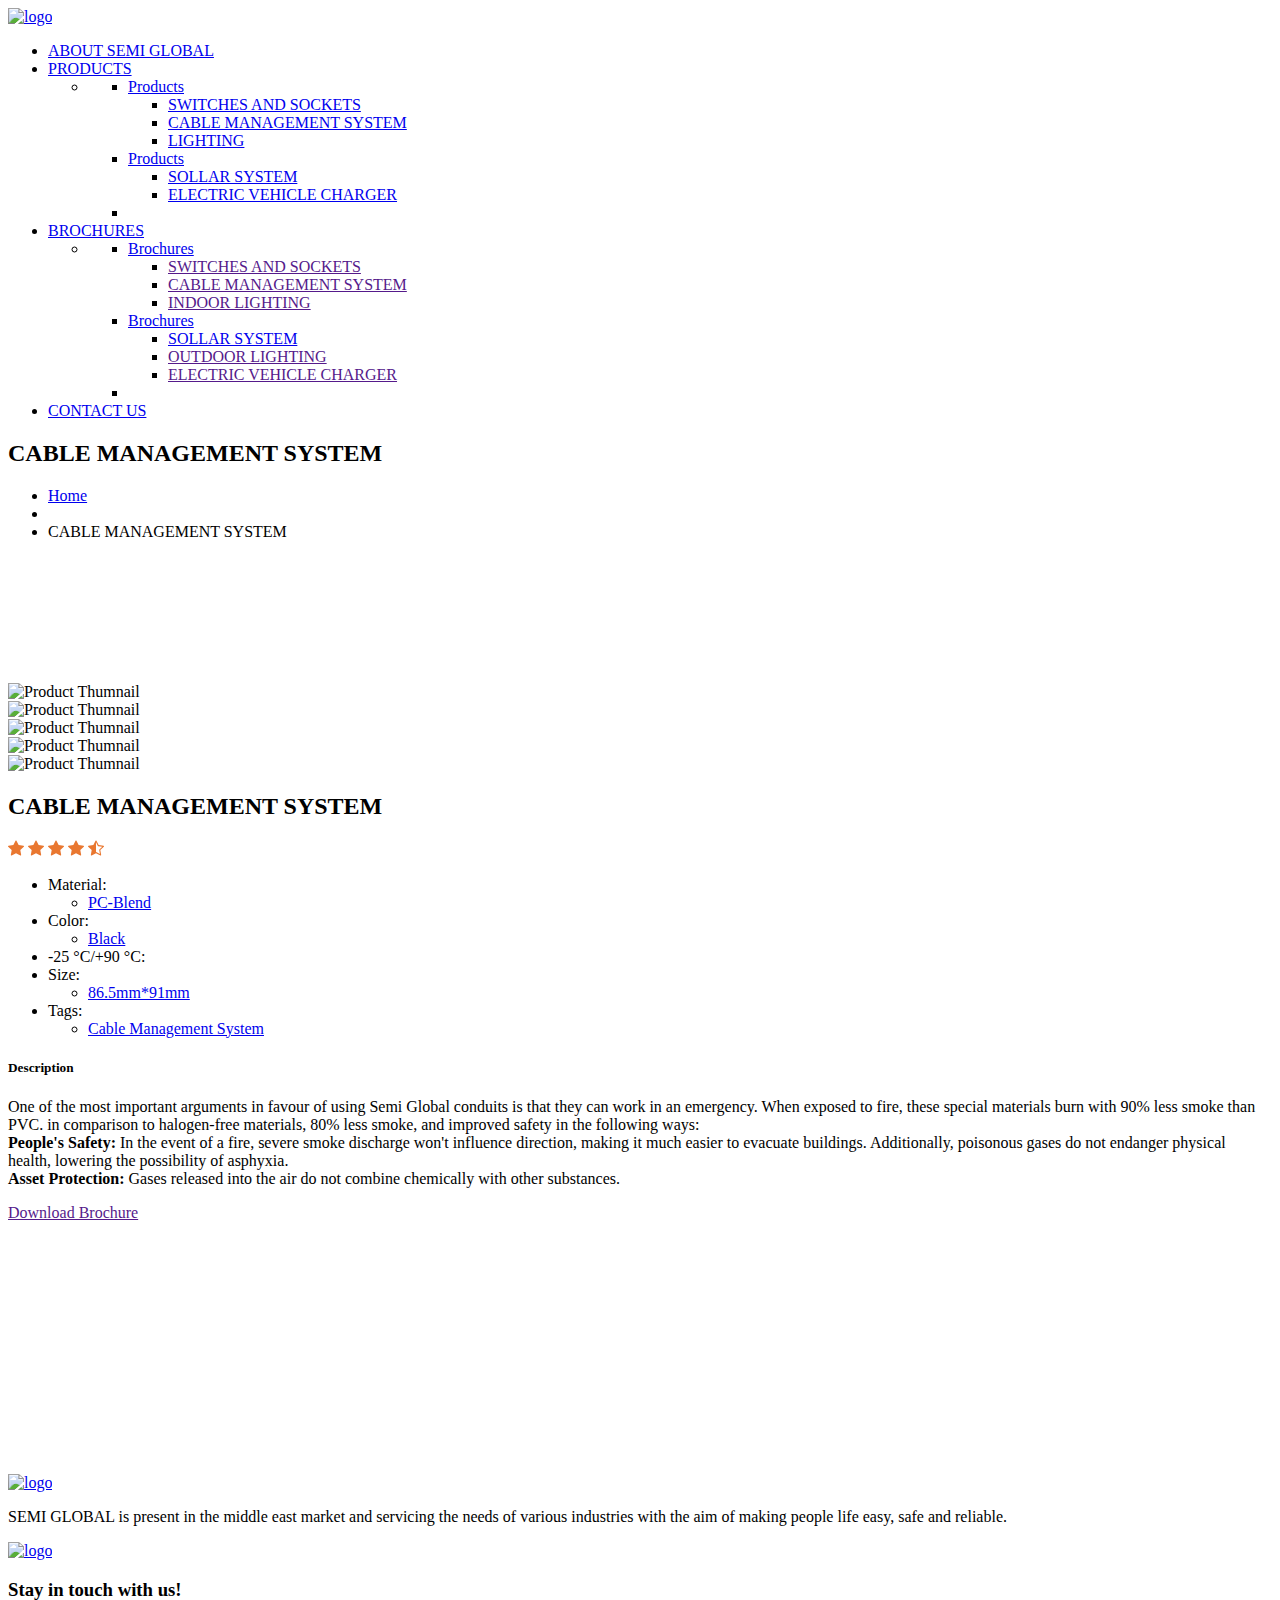
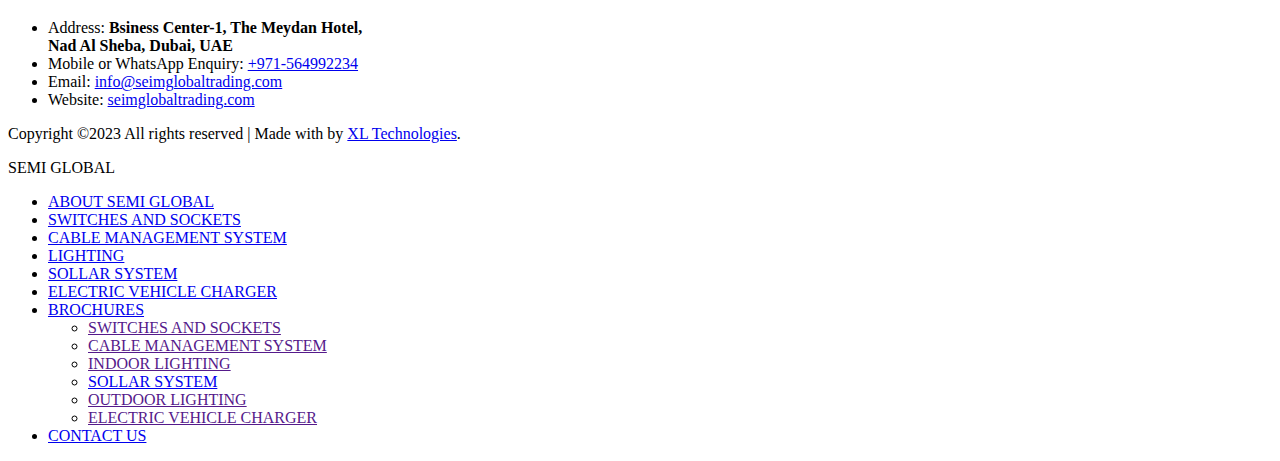
==== cablemanagement.html @ 12c87eb9 "Add files via upload" ====
<!DOCTYPE html>
<html lang="zxx">

<head>
    <meta charset="utf-8">
    <meta http-equiv="x-ua-compatible" content="ie=edge">
    <title>SEMI GLOBAL - Official Site</title>
    <meta name="robots" content="noindex, follow" />
    <meta
      name="keywords"
      content="wall switch socket,wall switch factory,wall switch Germany ,wall switch socket Germany ,wall switch manufacturer,wall switch made in Germany ,switch made in Germany ,wall switch nigeria,wall switch,decorative wall switch,made in Germany ,wall switch socket dubai,wall switch dubai,SEMI GLOBAL"
    />
    <meta
      name="description"
      content="SEMI GLOBAL is a group of multi-businesess and dynamic professional services company based in Dubai managed jointly by professionals and specialists persons, SEMI GLOBAL offers a wide range products and services to both local and international customers, SEMI GLOBAL is present in the middle east market with a well-defined objective of making people life Easy, Safe and Reliable. focusing on low-voltage electrical appliances and IoT Solutions. The company has always been committed to providing personalized solutions in high-end residences, star hotels and smart buildings. Adhering to the business philosophy of “High-quality Products · Serve Global Families”. The company has developed into a global service provider of wall switch socket and intelligent home. SEMI GLOBAL established companies in dubai, Germany , Indonesia, and Nigeria and has built up global marketing network."
    />
    <meta name="viewport" content="width=device-width, initial-scale=1" />
    <link rel="profile" href="https://semiglobal.com" />
    <link rel="canonical" href="https://semiglobal.com/index.html" />

    <!-- Open Graph (OG) meta tags are snippets of code that control how URLs are displayed when shared on social media  -->
    <meta property="og:locale" content="en_US" />
    <meta property="og:type" content="website" />
    <meta
      property="og:title"
      content="SEMI GLOBAL - wall switch socket,wall switch factory,wall switch Germany ,wall switch socket Germany ,wall switch manufacturer."
    />
    <meta property="og:url" content="https://semiglobal.com/index.html" />
    <meta
      property="og:site_name"
      content="SEMI GLOBAL - wall switch socket,wall switch factory"
    />
    <!-- For the og:image content, replace the # with a link of an image -->
    <meta property="og:image" content="assets/images/logo/logo.png" />
    <meta
      property="og:description"
      content="SEMI GLOBAL is a group of multi-businesess and dynamic professional services company based in Dubai managed jointly by professionals and specialists persons, SEMI GLOBAL offers a wide range products and services to both local and international customers, SEMI GLOBAL is present in the middle east market with a well-defined objective of making people life Easy, Safe and Reliable. focusing on low-voltage electrical appliances and IoT Solutions. The company has always been committed to providing personalized solutions in high-end residences, star hotels and smart buildings. Adhering to the business philosophy of “High-quality Products · Serve Global Families”. The company has developed into a global service provider of wall switch socket and intelligent home. SEMI GLOBAL established companies in dubai, Germany , Indonesia, and Nigeria and has built up global marketing network."
    /><!-- Add site Favicon -->
    <link rel="icon" href="assets/images/favicon/cropped-favicon-32x32.png" sizes="32x32" />
    <link rel="icon" href="assets/images/favicon/cropped-favicon-192x192.png" sizes="192x192" />
    <link rel="apple-touch-icon" href="assets/images/favicon/cropped-favicon-180x180.png" />
    <meta name="msapplication-TileImage" content="assets/images/favicon/cropped-favicon-270x270.png" />

    <!-- All CSS is here
	============================================ -->
    <link rel="stylesheet" href="assets/css/vendor/bootstrap.min.css" />
    <link rel="stylesheet" href="assets/css/vendor/pe-icon-7-stroke.css" />
    <link rel="stylesheet" href="assets/css/vendor/themify-icons.css" />
    <link rel="stylesheet" href="assets/css/vendor/font-awesome.min.css" />
    <link rel="stylesheet" href="assets/css/plugins/animate.css" />
    <link rel="stylesheet" href="assets/css/plugins/aos.css" />
    <link rel="stylesheet" href="assets/css/plugins/magnific-popup.css" />
    <link rel="stylesheet" href="assets/css/plugins/swiper.min.css" />
    <link rel="stylesheet" href="assets/css/plugins/jquery-ui.css" />
    <link rel="stylesheet" href="assets/css/plugins/nice-select.css" />
    <link rel="stylesheet" href="assets/css/plugins/select2.min.css" />
    <link rel="stylesheet" href="assets/css/plugins/easyzoom.css" />
    <link rel="stylesheet" href="assets/css/plugins/slinky.css" />
    <link rel="stylesheet" href="assets/css/style.css" />
</head>




<body>
    <div class="main-wrapper main-wrapper-2">
        <header class="header-area header-responsive-padding header-height-1">
            <div class="header-bottom sticky-bar">
              <div class="container">
                <div class="row justify-content-between align-items-center">
                  <div class="col-lg-2 col-md-6 col-6">
                    <div class="logo">
                      <a href="index.html"
                        ><img src="assets/images/logo/logo.png" alt="logo"
                      /></a>
                    </div>
                  </div>
                  <div class="col-lg-9 d-none d-lg-block">
                    <div class="main-menu text-center">
                      <nav>
                        <ul>
                          <li><a href="#semiglobal">ABOUT SEMI GLOBAL</a></li>
                          <li>
                            <a href="javascript:void(0)">PRODUCTS</a>
                            <ul class="mega-menu-style mega-menu-mrg-1">
                              <li>
                                <ul>
                                  <li>
                                    <a class="dropdown-title" href="#">Products</a>
                                    <ul>
                                      <li>
                                        <a href="./switch&socket.html"
                                          >SWITCHES AND SOCKETS</a
                                        >
                                      </li>
                                      <li>
                                        <a href="./cablemanagement.html"
                                          >CABLE MANAGEMENT SYSTEM</a
                                        >
                                      </li>
                                      <li>
                                        <a href="./lighting.html">LIGHTING</a>
                                      </li>
                                    </ul>
                                  </li>
                                  <li>
                                    <a class="dropdown-title" href="#">Products</a>
                                    <ul>
                                      <li>
                                        <a href="javascript:void(0)">SOLLAR SYSTEM</a>
                                      </li>
                                      <li>
                                        <a href="./electricvehiclecharger.html"
                                          >ELECTRIC VEHICLE CHARGER</a
                                        >
                                      </li>
                                    </ul>
                                  </li>
                                  <li>
                                    <a href="javascript:void(0)"
                                      ><img
                                        width="200"
                                        src="assets/images/banner/menu.png"
                                        alt=""
                                    /></a>
                                  </li>
                                </ul>
                              </li>
                            </ul>
                          </li>
                          <li>
                            <a href="javascript:void(0)">BROCHURES</a>
                            <ul class="mega-menu-style mega-menu-mrg-1">
                              <li>
                                <ul>
                                  <li>
                                    <a class="dropdown-title" href="#">Brochures</a>
                                    <ul>
                                      <li>
                                        <a
                                          href=""
                                          target="_blank"
                                          >SWITCHES AND SOCKETS</a
                                        >
                                      </li>
                                      <li>
                                        <a
                                          href=""
                                          target="_blank"
                                          >CABLE MANAGEMENT SYSTEM</a
                                        >
                                      </li>
                                      <li>
                                        <a
                                          href=""
                                          target="_blank"
                                          >INDOOR LIGHTING</a
                                        >
                                      </li>
                                    </ul>
                                  </li>
                                  <li>
                                    <a class="dropdown-title" href="#">Brochures</a>
                                    <ul>
                                      <li>
                                        <a href="javascript:void(0)" >SOLLAR SYSTEM</a>
                                      </li>
                                      <li>
                                        <a href="" target="_blank"
                                          >OUTDOOR LIGHTING</a
                                        >
                                      </li>
                                      <li>
                                        <a href="" target="_blank"
                                          >ELECTRIC VEHICLE CHARGER</a
                                        >
                                      </li>
                                    </ul>
                                  </li>
                                  <li>
                                    <a href="javascript:void(0)"
                                      ><img
                                        width="200"
                                        src="assets/images/banner/menu2.png"
                                        alt=""
                                    /></a>
                                  </li>
                                </ul>
                              </li>
                            </ul>
                          </li>
    
                          <li><a href="#footer">CONTACT US</a></li>
                        </ul>
                      </nav>
                    </div>
                  </div>
                  <div class="col-lg-1 col-md-6 col-6">
                    <div class="header-action-style d-block d-lg-none">
                      <a
                        class="mobile-menu-active-button"
                        style="float: right"
                        href="javascript:void(0)"
                        ><i class="pe-7s-menu"></i
                      ></a>
                    </div>
                  </div>
                </div>
              </div>
            </div>
          </header>
          <!-- mini cart start -->
        <div class="breadcrumb-area bg-gray-4 breadcrumb-padding-1">
            <div class="container">
                <div class="breadcrumb-content text-center">
                    <h2 data-aos="fade-up" data-aos-delay="200">CABLE MANAGEMENT SYSTEM</h2>
                    <ul data-aos="fade-up" data-aos-delay="400">
                        <li><a href="index.html">Home</a></li>
                        <li><i class="ti-angle-right"></i></li>
                        <li>CABLE MANAGEMENT SYSTEM</li>
                    </ul>
                </div>
            </div>
            <div class="breadcrumb-img-1" data-aos="fade-right" data-aos-delay="200">
                <img src="assets/images/banner/breadcrumb-3.png" alt="">
            </div>
            <div class="breadcrumb-img-2" data-aos="fade-left" data-aos-delay="200">
                <img src="assets/images/banner/breadcrumb-4.png" alt="">
            </div>
        </div>
        <div class="product-details-area pb-100 pt-100">
            <div class="container">
                <div class="row">
                    <div class="col-lg-6">
                        <div class="product-details-img-wrap" data-aos="fade-up" data-aos-delay="200">
                            <div class="swiper-container product-details-big-img-slider-2 pd-big-img-style">
                                <div class="swiper-wrapper">
                                    <div class="swiper-slide">
                                        <div class="easyzoom-style">
                                            <div class="easyzoom easyzoom--overlay">
                                                <a href="assets/images/product-details/pro-details-zoom-img-11.png">
                                                    <img src="assets/images/product-details/pro-details-large-img-11.png"
                                                        alt="">
                                                </a>
                                            </div>
                                            <a class="easyzoom-pop-up img-popup"
                                                href="assets/images/product-details/pro-details-large-img-11.png">
                                                <i class="pe-7s-search"></i>
                                            </a>
                                        </div>
                                    </div>
                                    <div class="swiper-slide">
                                        <div class="easyzoom-style">
                                            <div class="easyzoom easyzoom--overlay">
                                                <a href="assets/images/product-details/pro-details-zoom-img-12.png">
                                                    <img src="assets/images/product-details/pro-details-large-img-12.png"
                                                        alt="">
                                                </a>
                                            </div>
                                            <a class="easyzoom-pop-up img-popup"
                                                href="assets/images/product-details/pro-details-large-img-12.png">
                                                <i class="pe-7s-search"></i>
                                            </a>
                                        </div>
                                    </div>
                                    <div class="swiper-slide">
                                        <div class="easyzoom-style">
                                            <div class="easyzoom easyzoom--overlay">
                                                <a href="assets/images/product-details/pro-details-zoom-img-13.png">
                                                    <img src="assets/images/product-details/pro-details-large-img-13.png"
                                                        alt="">
                                                </a>
                                            </div>
                                            <a class="easyzoom-pop-up img-popup"
                                                href="assets/images/product-details/pro-details-large-img-13.png">
                                                <i class="pe-7s-search"></i>
                                            </a>
                                        </div>
                                    </div>
                                    <div class="swiper-slide">
                                        <div class="easyzoom-style">
                                            <div class="easyzoom easyzoom--overlay">
                                                <a href="assets/images/product-details/pro-details-zoom-img-14.png">
                                                    <img src="assets/images/product-details/pro-details-large-img-14.png"
                                                        alt="">
                                                </a>
                                            </div>
                                            <a class="easyzoom-pop-up img-popup"
                                                href="assets/images/product-details/pro-details-large-img-14.png">
                                                <i class="pe-7s-search"></i>
                                            </a>
                                        </div>
                                    </div>
                                    <div class="swiper-slide">
                                        <div class="easyzoom-style">
                                            <div class="easyzoom easyzoom--overlay">
                                                <a href="assets/images/product-details/pro-details-zoom-img-15.png">
                                                    <img src="assets/images/product-details/pro-details-large-img-15.png"
                                                        alt="">
                                                </a>
                                            </div>
                                            <a class="easyzoom-pop-up img-popup"
                                                href="assets/images/product-details/pro-details-large-img-15.png">
                                                <i class="pe-7s-search"></i>
                                            </a>
                                        </div>
                                    </div>
                                </div>
                            </div>
                            <div class="product-details-small-img-wrap">
                                <div
                                    class="swiper-container product-details-small-img-slider-2 pd-small-img-style pd-small-img-style-modify">
                                    <div class="swiper-wrapper">
                                        <div class="swiper-slide">
                                            <div class="product-details-small-img">
                                                <img src="assets/images/product-details/pro-details-small-img-11.png"
                                                    alt="Product Thumnail">
                                            </div>
                                        </div>
                                        <div class="swiper-slide">
                                            <div class="product-details-small-img">
                                                <img src="assets/images/product-details/pro-details-small-img-12.png"
                                                    alt="Product Thumnail">
                                            </div>
                                        </div>
                                        <div class="swiper-slide">
                                            <div class="product-details-small-img">
                                                <img src="assets/images/product-details/pro-details-small-img-13.png"
                                                    alt="Product Thumnail">
                                            </div>
                                        </div>
                                        <div class="swiper-slide">
                                            <div class="product-details-small-img">
                                                <img src="assets/images/product-details/pro-details-small-img-14.png"
                                                    alt="Product Thumnail">
                                            </div>
                                        </div>
                                        <div class="swiper-slide">
                                            <div class="product-details-small-img">
                                                <img src="assets/images/product-details/pro-details-small-img-15.png"
                                                    alt="Product Thumnail">
                                            </div>
                                        </div>
                                    </div>
                                </div>
                                <div class="pd-prev-2 pd-nav-style-2"> <i class="ti-angle-left"></i></div>
                                <div class="pd-next-2 pd-nav-style-2"> <i class="ti-angle-right"></i></div>
                            </div>
                        </div>
                    </div>
                    <div class="col-lg-6">
                        <div class="product-details-content" data-aos="fade-up" data-aos-delay="400">
                            <h2>CABLE MANAGEMENT SYSTEM</h2>
                            <div class="product-details-review">
                                <div class="product-rating">
                                    <svg xmlns="http://www.w3.org/2000/svg" width="16" height="16" fill="#E97730"
                                        class="bi bi-star-fill" viewBox="0 0 16 16">
                                        <path
                                            d="M3.612 15.443c-.386.198-.824-.149-.746-.592l.83-4.73L.173 6.765c-.329-.314-.158-.888.283-.95l4.898-.696L7.538.792c.197-.39.73-.39.927 0l2.184 4.327 4.898.696c.441.062.612.636.282.95l-3.522 3.356.83 4.73c.078.443-.36.79-.746.592L8 13.187l-4.389 2.256z" />
                                    </svg>
                                    <svg xmlns="http://www.w3.org/2000/svg" width="16" height="16" fill="#E97730"
                                        class="bi bi-star-fill" viewBox="0 0 16 16">
                                        <path
                                            d="M3.612 15.443c-.386.198-.824-.149-.746-.592l.83-4.73L.173 6.765c-.329-.314-.158-.888.283-.95l4.898-.696L7.538.792c.197-.39.73-.39.927 0l2.184 4.327 4.898.696c.441.062.612.636.282.95l-3.522 3.356.83 4.73c.078.443-.36.79-.746.592L8 13.187l-4.389 2.256z" />
                                    </svg>
                                    <svg xmlns="http://www.w3.org/2000/svg" width="16" height="16" fill="#E97730"
                                        class="bi bi-star-fill" viewBox="0 0 16 16">
                                        <path
                                            d="M3.612 15.443c-.386.198-.824-.149-.746-.592l.83-4.73L.173 6.765c-.329-.314-.158-.888.283-.95l4.898-.696L7.538.792c.197-.39.73-.39.927 0l2.184 4.327 4.898.696c.441.062.612.636.282.95l-3.522 3.356.83 4.73c.078.443-.36.79-.746.592L8 13.187l-4.389 2.256z" />
                                    </svg>
                                    <svg xmlns="http://www.w3.org/2000/svg" width="16" height="16" fill="#E97730"
                                        class="bi bi-star-fill" viewBox="0 0 16 16">
                                        <path
                                            d="M3.612 15.443c-.386.198-.824-.149-.746-.592l.83-4.73L.173 6.765c-.329-.314-.158-.888.283-.95l4.898-.696L7.538.792c.197-.39.73-.39.927 0l2.184 4.327 4.898.696c.441.062.612.636.282.95l-3.522 3.356.83 4.73c.078.443-.36.79-.746.592L8 13.187l-4.389 2.256z" />
                                    </svg>
                                    <svg xmlns="http://www.w3.org/2000/svg" width="16" height="16" fill="#E97730"
                                        class="bi bi-star-half" viewBox="0 0 16 16">
                                        <path
                                            d="M5.354 5.119 7.538.792A.516.516 0 0 1 8 .5c.183 0 .366.097.465.292l2.184 4.327 4.898.696A.537.537 0 0 1 16 6.32a.548.548 0 0 1-.17.445l-3.523 3.356.83 4.73c.078.443-.36.79-.746.592L8 13.187l-4.389 2.256a.52.52 0 0 1-.146.05c-.342.06-.668-.254-.6-.642l.83-4.73L.173 6.765a.55.55 0 0 1-.172-.403.58.58 0 0 1 .085-.302.513.513 0 0 1 .37-.245l4.898-.696zM8 12.027a.5.5 0 0 1 .232.056l3.686 1.894-.694-3.957a.565.565 0 0 1 .162-.505l2.907-2.77-4.052-.576a.525.525 0 0 1-.393-.288L8.001 2.223 8 2.226v9.8z" />
                                    </svg>
                                </div>
                            </div>
                            <div class="product-details-meta">
                                <ul>
                                    <li><span class="title">Material:</span>
                                        <ul>
                                            <li><a href="#">PC-Blend</a></li>
                                        </ul>
                                    </li>
                                    <li><span class="title">Color:</span>
                                        <ul class="tag">
                                            <li><a href="#">Black</a></li>
                                        </ul>
                                    </li>
                                    <li>
                                        <span class="title">-25 °C/+90 °C:</span>
                                    </li>
                                    <li><span class="title">Size:</span>
                                        <ul class="tag">
                                            <li><a href="#">86.5mm*91mm</a></li>
                                        </ul>
                                    </li>
                                    <li><span class="title">Tags:</span>
                                        <ul class="tag">
                                            <li><a href="#">Cable Management System</a></li>
                                        </ul>
                                    </li>
                                </ul>
                            </div>

                            <!-- <div class="social-icon-style-4">
                                <a href="#"><i class="fa fa-facebook"></i></a>
                                <a href="#"><i class="fa fa-dribbble"></i></a>
                                <a href="#"><i class="fa fa-pinterest-p"></i></a>
                                <a href="#"><i class="fa fa-twitter"></i></a>
                                <a href="#"><i class="fa fa-linkedin"></i></a>
                            </div> -->
                            <div>
                                <h5>Description</h5>
                                <p>One of the most important arguments in favour of using Semi Global conduits is that they
                                    can work in an emergency. When exposed to fire, these special materials burn with
                                    90% less smoke than PVC. in comparison to halogen-free materials, 80% less smoke,
                                    and improved safety in the following ways:
                                    <br>
                                    <strong>People's Safety: </strong> In the event of a fire, severe smoke discharge won't influence
                                    direction, making it much easier to evacuate buildings. Additionally, poisonous
                                    gases do not endanger physical health, lowering the possibility of asphyxia.
                                    <br>
                                    <strong>Asset Protection: </strong>Gases released into the air do not combine chemically with other substances.
                                </p>
                            </div>
                            <div class="affiliate-btn btn-hover">
                                <a href="" target="_blank">Download Brochure </a>
                            </div>
                        </div>
                    </div>
                </div>
            </div>
        </div>
        <div class="brand-logo-area pb-95">
            <div class="container">
                <div class="brand-logo-active swiper-container">
                    <div class="swiper-wrapper">
                        <div class="swiper-slide">
                            <div class="single-brand-logo" data-aos="fade-up" data-aos-delay="200">
                                <a href="javascript:void(0)"><img src="assets/images/product/PKGHWH.jpg" alt=""></a>
                            </div>
                        </div>
                        <div class="swiper-slide">
                            <div class="single-brand-logo" data-aos="fade-up" data-aos-delay="400">
                                <a href="javascript:void(0)"><img src="assets/images/product/PKGHLG.jpg" alt=""></a>
                            </div>
                        </div>
                        <div class="swiper-slide">
                            <div class="single-brand-logo" data-aos="fade-up" data-aos-delay="600">
                                <a href="javascript:void(0)"><img src="assets/images/product/PKGHBK.jpg" alt=""></a>
                            </div>
                        </div>
                        <div class="swiper-slide">
                            <div class="single-brand-logo" data-aos="fade-up" data-aos-delay="800">
                                <a href="javascript:void(0)"><img src="assets/images/product/KHLG.jpg" alt=""></a>
                            </div>
                        </div>
                        <div class="swiper-slide">
                            <div class="single-brand-logo" data-aos="fade-up" data-aos-delay="1000">
                                <a href="javascript:void(0)"><img src="assets/images/product/JLG.jpg" alt=""></a>
                            </div>
                        </div>
                        <div class="swiper-slide">
                            <div class="single-brand-logo" data-aos="fade-up" data-aos-delay="1200">
                                <a href="javascript:void(0)"><img src="assets/images/product/HFCBLBK9.jpg" alt=""></a>
                            </div>
                        </div>
                        <div class="swiper-slide">
                            <div class="single-brand-logo" data-aos="fade-up" data-aos-delay="1400">
                                <a href="javascript:void(0)"><img src="assets/images/product/HFCBLBK8.jpg" alt=""></a>
                            </div>
                        </div>
                        <div class="swiper-slide">
                            <div class="single-brand-logo" data-aos="fade-up" data-aos-delay="1600">
                                <a href="javascript:void(0)"><img src="assets/images/product/HFCBLBK7.jpg" alt=""></a>
                            </div>
                        </div>
                        <div class="swiper-slide">
                            <div class="single-brand-logo" data-aos="fade-up" data-aos-delay="1800">
                                <a href="javascript:void(0)"><img src="assets/images/product/HFCBLBK6.jpg" alt=""></a>
                            </div>
                        </div>
                        <div class="swiper-slide">
                            <div class="single-brand-logo" data-aos="fade-up" data-aos-delay="2000">
                                <a href="javascript:void(0)"><img src="assets/images/product/HFCBLBK5.jpg" alt=""></a>
                            </div>
                        </div>
                        <div class="swiper-slide">
                            <div class="single-brand-logo" data-aos="fade-up" data-aos-delay="2200">
                                <a href="javascript:void(0)"><img src="assets/images/product/HFCBLBK4.jpg" alt=""></a>
                            </div>
                        </div>
                        <div class="swiper-slide">
                            <div class="single-brand-logo" data-aos="fade-up" data-aos-delay="2400">
                                <a href="javascript:void(0)"><img src="assets/images/product/HFCBLBK3.jpg" alt=""></a>
                            </div>
                        </div>
                        <div class="swiper-slide">
                            <div class="single-brand-logo" data-aos="fade-up" data-aos-delay="2600">
                                <a href="javascript:void(0)"><img src="assets/images/product/HFCBLBK2.jpg" alt=""></a>
                            </div>
                        </div>
                        <div class="swiper-slide">
                            <div class="single-brand-logo" data-aos="fade-up" data-aos-delay="2800">
                                <a href="javascript:void(0)"><img src="assets/images/product/HFCBLBK.jpg" alt=""></a>
                            </div>
                        </div>
                    </div>
                </div>
            </div>
        </div>
        <footer class="footer-area" id="footer">
            <div class="bg-gray-2">
              <div class="container">
                <div class="footer-top pt-80 pb-35">
                  <div class="row">
                    <div class="col-lg-6 col-md-6 col-sm-6 col-12">
                      <div class="footer-widget footer-about mb-40">
                        <div class="footer-logo">
                          <a href="index.html"
                            ><img src="assets/images/logo/logo.png" alt="logo"
                          /></a>
                        </div>
                        <p>
                          SEMI GLOBAL is present in the middle east market and
                          servicing the needs of various industries with the aim of
                          making people life easy, safe and reliable.
                        </p>
                        <div class="payment-img">
                          <a href="javascript:void(0)"
                            ><img
                              src="assets/images/icon-img/payment.png"
                              alt="logo"
                          /></a>
                        </div>
                      </div>
                    </div>
                    <div class="col-lg-6 col-md-6 col-sm-6 col-12">
                      <div
                        class="footer-widget footer-widget-margin-2 footer-address mb-40"
                      >
                        <h3 class="footer-title">Stay in touch with us!</h3>
                        <ul>
                          <li>
                            <span>Address: </span
                            ><b
                              >Bsiness Center-1, The Meydan Hotel,<br />
                              Nad Al Sheba, Dubai, UAE
                            </b>
                          </li>
                          <li>
                            <span>Mobile or WhatsApp Enquiry:</span>
                            <a href="tel:+971-564992234">+971-564992234</a>
                          </li>
                          <li>
                            <span>Email: </span
                            ><a href="mailto:info@seimglobaltrading.com"
                              >info@seimglobaltrading.com</a
                            >
                          </li>
                          <li>
                            <span>Website: </span
                            ><a href="https://seimglobaltrading.com/"
                              >seimglobaltrading.com</a
                            >
                          </li>
                        </ul>
                      </div>
                    </div>
                  </div>
                </div>
              </div>
            </div>
            <div class="bg-gray-3">
              <div class="container">
                <div class="footer-bottom copyright text-center bg-gray-3">
                  <p>
                    Copyright ©2023 All rights reserved | Made with
                    <i class="fa fa-heart"></i> by
                    <a href="https://xltech.co.in/"> XL Technologies</a>.
                  </p>
                </div>
              </div>
            </div>
          </footer>
          <!-- Mobile Menu start -->
          <div class="off-canvas-active">
            <a class="off-canvas-close"><i class="ti-close"></i></a>
            <div class="off-canvas-wrap">
              <div class="welcome-text off-canvas-margin-padding">
                <p>SEMI GLOBAL</p>
              </div>
              <div class="mobile-menu-wrap off-canvas-margin-padding-2">
                <div id="mobile-menu" class="slinky-mobile-menu text-left">
                  <ul>
                    <li><a href="#semiglobal">ABOUT SEMI GLOBAL</a></li>
                    <li><a href="./switch&socket.html">SWITCHES AND SOCKETS</a></li>
                    <li><a href="./cablemanagement.html">CABLE MANAGEMENT SYSTEM</a></li>
                    <li><a href="./lighting.html">LIGHTING</a></li>
                    <li><a href="javascript:void(0)">SOLLAR SYSTEM</a></li>
                    <li><a href="./electricvehiclecharger.html">ELECTRIC VEHICLE CHARGER</a></li>
                    <li>
                      <a href="#">BROCHURES</a>
                      <ul>
                        <li><a href="" target="_blank">SWITCHES AND SOCKETS</a></li>
                        <li><a href="" target="_blank">CABLE MANAGEMENT SYSTEM</a></li>
                        <li><a href="" target="_blank">INDOOR LIGHTING</a></li>
                        <li><a href="javascript:void(0)" >SOLLAR SYSTEM</a></li>
                        <li><a href="" target="_blank">OUTDOOR LIGHTING</a></li>
                        <li><a href="" target="_blank">ELECTRIC VEHICLE CHARGER</a></li>
                      </ul>
                    </li>
                    <li><a href="#footer">CONTACT US</a></li>
                  </ul>
                </div>
              </div>
            </div>
          </div>
    </div>
    <!-- All JS is here -->
    <script src="assets/js/vendor/modernizr-3.11.7.min.js"></script>
    <script src="assets/js/vendor/jquery-3.6.0.min.js"></script>
    <script src="assets/js/vendor/jquery-migrate-3.3.2.min.js"></script>
    <script src="assets/js/vendor/popper.min.js"></script>
    <script src="assets/js/vendor/bootstrap.min.js"></script>
    <script src="assets/js/plugins/wow.js"></script>
    <script src="assets/js/plugins/scrollup.js"></script>
    <script src="assets/js/plugins/aos.js"></script>
    <script src="assets/js/plugins/magnific-popup.js"></script>
    <script src="assets/js/plugins/jquery.syotimer.min.js"></script>
    <script src="assets/js/plugins/swiper.min.js"></script>
    <script src="assets/js/plugins/imagesloaded.pkgd.min.js"></script>
    <script src="assets/js/plugins/isotope.pkgd.min.js"></script>
    <script src="assets/js/plugins/jquery-ui.js"></script>
    <script src="assets/js/plugins/jquery-ui-touch-punch.js"></script>
    <script src="assets/js/plugins/jquery.nice-select.min.js"></script>
    <script src="assets/js/plugins/waypoints.min.js"></script>
    <script src="assets/js/plugins/counterup.min.js"></script>
    <script src="assets/js/plugins/select2.min.js"></script>
    <script src="assets/js/plugins/easyzoom.js"></script>
    <script src="assets/js/plugins/slinky.min.js"></script>
    <script src="assets/js/plugins/ajax-mail.js"></script>
    <!-- Main JS -->
    <script src="assets/js/main.js"></script>
</body>

</html>
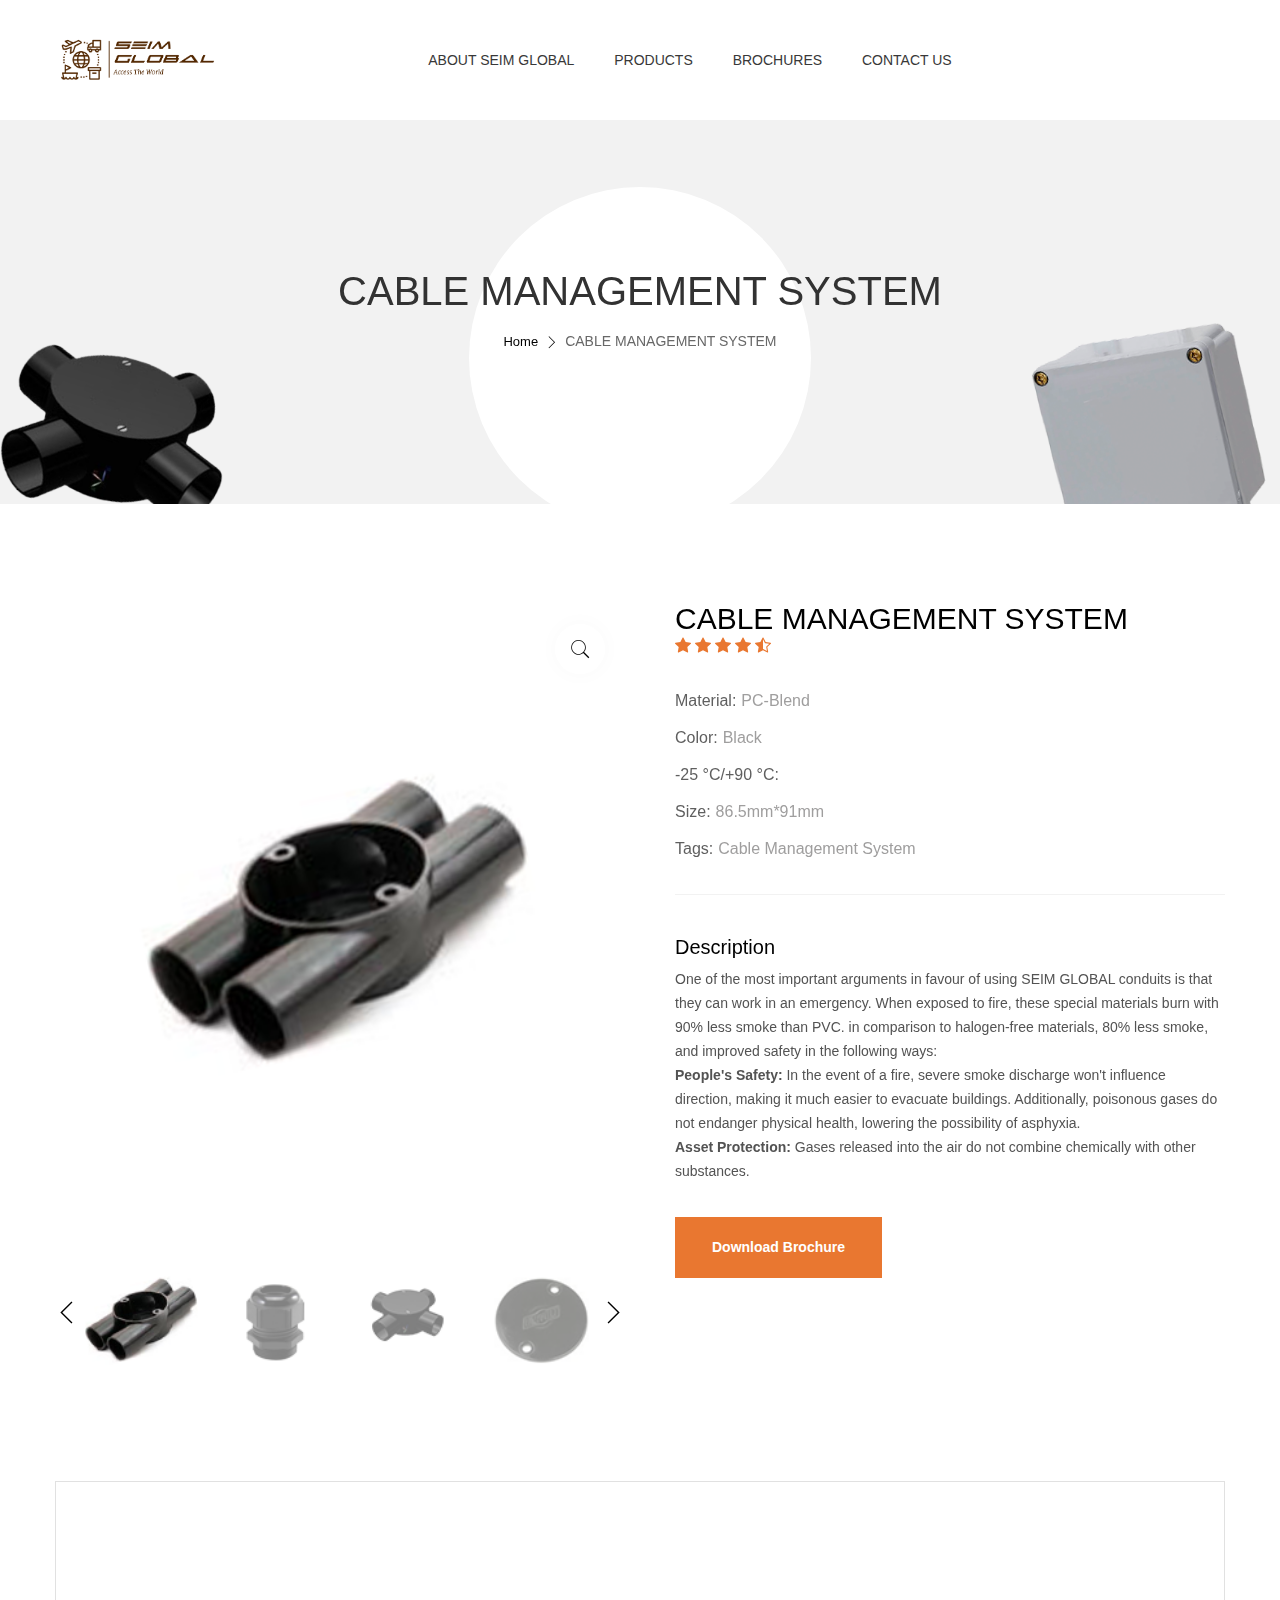
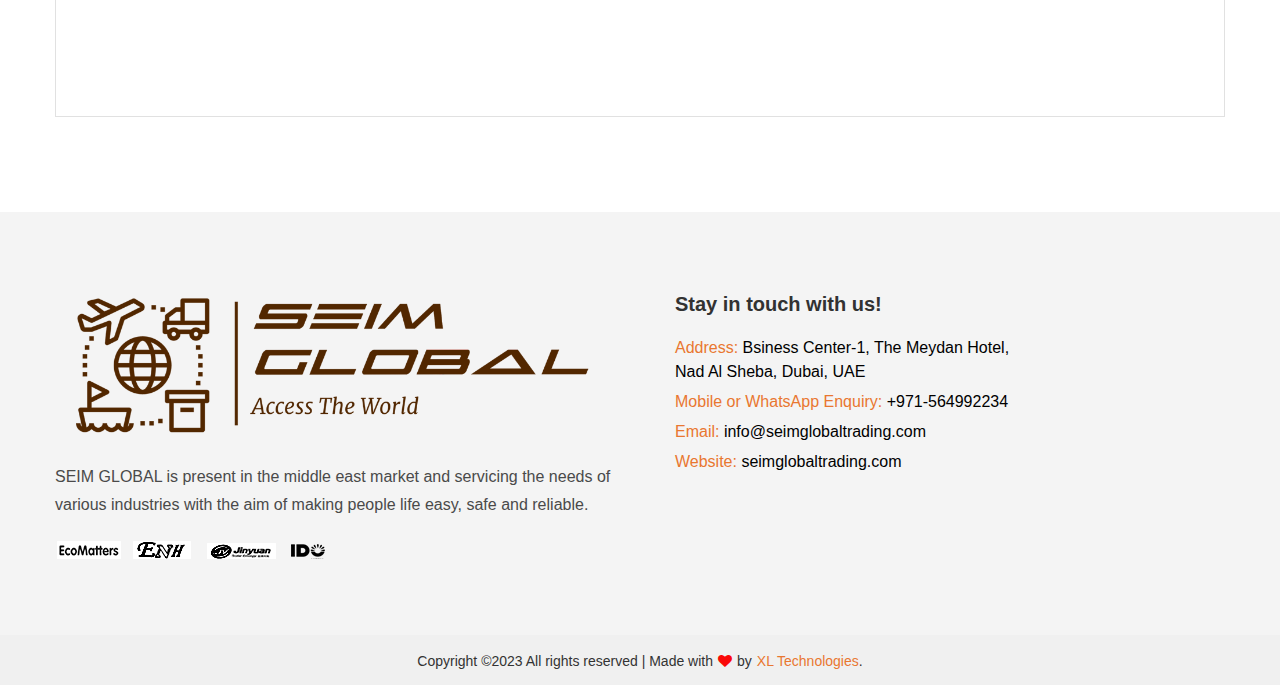
==== commit 671201dd: "Add files via upload" ====
--- a/cablemanagement.html
+++ b/cablemanagement.html
@@ -4,37 +4,37 @@
 <head>
     <meta charset="utf-8">
     <meta http-equiv="x-ua-compatible" content="ie=edge">
-    <title>SEMI GLOBAL - Official Site</title>
+    <title>SEIM GLOBAL - Official Site</title>
     <meta name="robots" content="noindex, follow" />
     <meta
       name="keywords"
-      content="wall switch socket,wall switch factory,wall switch Germany ,wall switch socket Germany ,wall switch manufacturer,wall switch made in Germany ,switch made in Germany ,wall switch nigeria,wall switch,decorative wall switch,made in Germany ,wall switch socket dubai,wall switch dubai,SEMI GLOBAL"
+      content="wall switch socket,wall switch factory,wall switch Germany ,wall switch socket Germany ,wall switch manufacturer,wall switch made in Germany ,switch made in Germany ,wall switch nigeria,wall switch,decorative wall switch,made in Germany ,wall switch socket dubai,wall switch dubai,SEIM GLOBAL"
     />
     <meta
       name="description"
-      content="SEMI GLOBAL is a group of multi-businesess and dynamic professional services company based in Dubai managed jointly by professionals and specialists persons, SEMI GLOBAL offers a wide range products and services to both local and international customers, SEMI GLOBAL is present in the middle east market with a well-defined objective of making people life Easy, Safe and Reliable. focusing on low-voltage electrical appliances and IoT Solutions. The company has always been committed to providing personalized solutions in high-end residences, star hotels and smart buildings. Adhering to the business philosophy of “High-quality Products · Serve Global Families”. The company has developed into a global service provider of wall switch socket and intelligent home. SEMI GLOBAL established companies in dubai, Germany , Indonesia, and Nigeria and has built up global marketing network."
+      content="SEIM GLOBAL is a group of multi-businesess and dynamic professional services company based in Dubai managed jointly by professionals and specialists persons, SEIM GLOBAL offers a wide range products and services to both local and international customers, SEIM GLOBAL is present in the middle east market with a well-defined objective of making people life Easy, Safe and Reliable. focusing on low-voltage electrical appliances and IoT Solutions. The company has always been committed to providing personalized solutions in high-end residences, star hotels and smart buildings. Adhering to the business philosophy of “High-quality Products · Serve Global Families”. The company has developed into a global service provider of wall switch socket and intelligent home. SEIM GLOBAL established companies in dubai, Germany , Indonesia, and Nigeria and has built up global marketing network."
     />
     <meta name="viewport" content="width=device-width, initial-scale=1" />
-    <link rel="profile" href="https://semiglobal.com" />
-    <link rel="canonical" href="https://semiglobal.com/index.html" />
+    <link rel="profile" href="https://seimglobal.com" />
+    <link rel="canonical" href="https://seimglobal.com/index.html" />
 
     <!-- Open Graph (OG) meta tags are snippets of code that control how URLs are displayed when shared on social media  -->
     <meta property="og:locale" content="en_US" />
     <meta property="og:type" content="website" />
     <meta
       property="og:title"
-      content="SEMI GLOBAL - wall switch socket,wall switch factory,wall switch Germany ,wall switch socket Germany ,wall switch manufacturer."
+      content="SEIM GLOBAL - wall switch socket,wall switch factory,wall switch Germany ,wall switch socket Germany ,wall switch manufacturer."
     />
-    <meta property="og:url" content="https://semiglobal.com/index.html" />
+    <meta property="og:url" content="https://seimglobal.com/index.html" />
     <meta
       property="og:site_name"
-      content="SEMI GLOBAL - wall switch socket,wall switch factory"
+      content="SEIM GLOBAL - wall switch socket,wall switch factory"
     />
     <!-- For the og:image content, replace the # with a link of an image -->
     <meta property="og:image" content="assets/images/logo/logo.png" />
     <meta
       property="og:description"
-      content="SEMI GLOBAL is a group of multi-businesess and dynamic professional services company based in Dubai managed jointly by professionals and specialists persons, SEMI GLOBAL offers a wide range products and services to both local and international customers, SEMI GLOBAL is present in the middle east market with a well-defined objective of making people life Easy, Safe and Reliable. focusing on low-voltage electrical appliances and IoT Solutions. The company has always been committed to providing personalized solutions in high-end residences, star hotels and smart buildings. Adhering to the business philosophy of “High-quality Products · Serve Global Families”. The company has developed into a global service provider of wall switch socket and intelligent home. SEMI GLOBAL established companies in dubai, Germany , Indonesia, and Nigeria and has built up global marketing network."
+      content="SEIM GLOBAL is a group of multi-businesess and dynamic professional services company based in Dubai managed jointly by professionals and specialists persons, SEIM GLOBAL offers a wide range products and services to both local and international customers, SEIM GLOBAL is present in the middle east market with a well-defined objective of making people life Easy, Safe and Reliable. focusing on low-voltage electrical appliances and IoT Solutions. The company has always been committed to providing personalized solutions in high-end residences, star hotels and smart buildings. Adhering to the business philosophy of “High-quality Products · Serve Global Families”. The company has developed into a global service provider of wall switch socket and intelligent home. SEIM GLOBAL established companies in dubai, Germany , Indonesia, and Nigeria and has built up global marketing network."
     /><!-- Add site Favicon -->
     <link rel="icon" href="assets/images/favicon/cropped-favicon-32x32.png" sizes="32x32" />
     <link rel="icon" href="assets/images/favicon/cropped-favicon-192x192.png" sizes="192x192" />
@@ -64,151 +64,289 @@
 
 <body>
     <div class="main-wrapper main-wrapper-2">
-        <header class="header-area header-responsive-padding header-height-1">
-            <div class="header-bottom sticky-bar">
-              <div class="container">
-                <div class="row justify-content-between align-items-center">
-                  <div class="col-lg-2 col-md-6 col-6">
-                    <div class="logo">
-                      <a href="index.html"
-                        ><img src="assets/images/logo/logo.png" alt="logo"
-                      /></a>
-                    </div>
-                  </div>
-                  <div class="col-lg-9 d-none d-lg-block">
-                    <div class="main-menu text-center">
-                      <nav>
-                        <ul>
-                          <li><a href="#semiglobal">ABOUT SEMI GLOBAL</a></li>
+      <header class="header-area header-responsive-padding header-height-1">
+        <div class="header-bottom sticky-bar">
+          <div class="container">
+            <div class="row justify-content-between align-items-center">
+              <div class="col-lg-2 col-md-6 col-6">
+                <div class="logo">
+                  <a href="index.html"
+                    ><img src="assets/images/logo/logo.png" alt="logo"
+                  /></a>
+                </div>
+              </div>
+              <div class="col-lg-9 d-none d-lg-block">
+                <div class="main-menu text-center">
+                  <nav>
+                    <ul>
+                      <li><a href="/#seimglobal">ABOUT SEIM GLOBAL</a></li>
+                      <li class="products">
+                        <a href="javascript:void(0)">PRODUCTS</a>
+                        <ul class="mega-menu-style mega-menu-mrg-1">
                           <li>
-                            <a href="javascript:void(0)">PRODUCTS</a>
-                            <ul class="mega-menu-style mega-menu-mrg-1">
+                            <ul>
                               <li>
+                                <!-- <a class="dropdown-title" href="#">Products</a> -->
                                 <ul>
                                   <li>
-                                    <a class="dropdown-title" href="#">Products</a>
-                                    <ul>
-                                      <li>
-                                        <a href="./switch&socket.html"
-                                          >SWITCHES AND SOCKETS</a
-                                        >
-                                      </li>
-                                      <li>
-                                        <a href="./cablemanagement.html"
-                                          >CABLE MANAGEMENT SYSTEM</a
-                                        >
-                                      </li>
-                                      <li>
-                                        <a href="./lighting.html">LIGHTING</a>
-                                      </li>
-                                    </ul>
-                                  </li>
-                                  <li>
-                                    <a class="dropdown-title" href="#">Products</a>
-                                    <ul>
-                                      <li>
-                                        <a href="javascript:void(0)">SOLLAR SYSTEM</a>
-                                      </li>
-                                      <li>
-                                        <a href="./electricvehiclecharger.html"
-                                          >ELECTRIC VEHICLE CHARGER</a
-                                        >
-                                      </li>
-                                    </ul>
+                                    <a href="./switch&socket.html"
+                                      >SWITCHES AND SOCKETS</a
+                                    >
+                                  </li>
+                                  <li>
+                                    <a href="./cablemanagement.html"
+                                      >CABLE MANAGEMENT SYSTEM</a
+                                    >
+                                  </li>
+                                  <li>
+                                    <a href="./lighting.html">LIGHTING</a>
+                                  </li>
+                                  <li>
+                                    <a href="./lighting.html">ACB & ACB Accessories</a>
+                                  </li>
+                                  <li>
+                                    <a href="./lighting.html">APFC Relay</a>
+                                  </li>
+                                  <li>
+                                    <a href="./lighting.html">ATS & ATS Accessories</a>
+                                  </li>
+                                  <li>
+                                    <a href="./lighting.html">Automation Products</a>
+                                  </li>
+                                  <li>
+                                    <a href="./lighting.html">Auxiliary Contactor</a>
+                                  </li>
+                                  <li>
+                                    <a href="./lighting.html">Buzzer</a>
+                                  </li>
+                                  <li>
+                                    <a href="./lighting.html">Capacitor</a>
+                                  </li>
+                                  <li>
+                                    <a href="./lighting.html">capacitor duty contactor</a>
+                                  </li>
+                                  <li>
+                                    <a href="javascript:void(0)">Relay Protective Accessories</a>
+                                  </li>
+                                  <li>
+                                    <a href="javascript:void(0)">Selector Switch</a>
+                                  </li>
+                                  <li>
+                                    <a href="javascript:void(0)">Selector Switch Accessories</a>
+                                  </li>
+                                  <li>
+                                    <a href="javascript:void(0)">Soft Starters</a>
+                                  </li>
+                                  <li>
+                                    <a href="javascript:void(0)">Surge Protection Device</a>
+                                  </li>
+                                  <li>
+                                    <a href="javascript:void(0)">Switch Changeover</a>
+                                  </li>
+                                </ul>
+                              </li>
+                              <li>
+                                <!-- <a class="dropdown-title" href="#">Products</a> -->
+                                <ul>
+                                  <li>
+                                    <a href="javascript:void(0)">SOLAR SYSTEM</a>
                                   </li>
                                   <li>
                                     <a href="javascript:void(0)"
-                                      ><img
-                                        width="200"
-                                        src="assets/images/banner/menu.png"
-                                        alt=""
-                                    /></a>
-                                  </li>
+                                      >ELECTRIC VEHICLE CHARGER</a
+                                    >
+                                  </li>
+                                  <li>
+                                    <a href="javascript:void(0)"
+                                      >Control Transformer</a
+                                    >
+                                  </li>
+                                  <li>
+                                    <a href="javascript:void(0)">Current Transformer</a>
+                                  </li>
+                                  <li>
+                                    <a href="javascript:void(0)">Detuned Reactor</a>
+                                  </li>
+                                  <li>
+                                    <a href="javascript:void(0)">FSU</a>
+                                  </li>
+                                  <li>
+                                    <a href="javascript:void(0)">HMI</a>
+                                  </li>
+                                  <li>
+                                    <a href="javascript:void(0)">Indicating Lamp Accessories</a>
+                                  </li>
+                                  <li>
+                                    <a href="javascript:void(0)">Lamp Indicating</a>
+                                  </li>
+                                  <li>
+                                    <a href="javascript:void(0)">Limit Switch</a>
+                                  </li>
+                                  <li>
+                                    <a href="javascript:void(0)">Limit Switch Accessories</a>
+                                  </li>
+                                  <li>
+                                    <a href="javascript:void(0)">Switch Fuse Unit Accessories</a>
+                                  </li>
+                                  <li>
+                                    <a href="javascript:void(0)">Switch Isolator</a>
+                                  </li>
+                                  <li>
+                                    <a href="javascript:void(0)">Switch Isolator Accessories</a>
+                                  </li>
+                                  <li>
+                                    <a href="javascript:void(0)">Timer Accessories</a>
+                                  </li>
+                                  <li>
+                                    <a href="javascript:void(0)">Timer Electronic</a>
+                                  </li>
+                                  <li>
+                                    <a href="javascript:void(0)">VFD & VFD Accessories</a>
+                                  </li>
+                                </ul>
+                              </li>
+                              <li>
+                                <!-- <a class="dropdown-title" href="#">Products</a> -->
+                                <ul>
+                                  <li>
+                                    <a href="javascript:void(0)">MCB</a>
+                                  </li>
+                                  <li>
+                                    <a href="javascript:void(0)"
+                                      >MCB Accessories</a
+                                    >
+                                  </li>
+                                  <li>
+                                    <a href="javascript:void(0)"
+                                      >MCCB</a
+                                    >
+                                  </li>
+                                  <li>
+                                    <a href="javascript:void(0)">MCCB Accessories</a>
+                                  </li>
+                                  <li>
+                                    <a href="javascript:void(0)">Meter</a>
+                                  </li>
+                                  <li>
+                                    <a href="javascript:void(0)">MPCB</a>
+                                  </li>
+                                  <li>
+                                    <a href="javascript:void(0)">MPCB Accessories</a>
+                                  </li>
+                                  <li>
+                                    <a href="javascript:void(0)">Plug & Socket</a>
+                                  </li>
+                                  <li>
+                                    <a href="javascript:void(0)">Power Contactor</a>
+                                  </li>
+                                  <li>
+                                    <a href="javascript:void(0)">Power Contactor Accessories</a>
+                                  </li>
+                                  <li>
+                                    <a href="javascript:void(0)">Power Supply Unit</a>
+                                  </li>
+                                  <li>
+                                    <a href="javascript:void(0)">Power supply Unit Accessories</a>
+                                  </li>
+                                  <li>
+                                    <a href="javascript:void(0)">Push Button</a>
+                                  </li>
+                                  <li>
+                                    <a href="javascript:void(0)">Push Button Accessories</a>
+                                  </li>
+                                  <li>
+                                    <a href="javascript:void(0)">Relay Over Load Bimetal</a>
+                                  </li>
+                                  <li>
+                                    <a href="javascript:void(0)">Relay Protective</a>
+                                  </li>                                  
                                 </ul>
                               </li>
                             </ul>
                           </li>
+                        </ul>
+                      </li>
+                      <li>
+                        <a href="javascript:void(0)">BROCHURES</a>
+                        <ul class="mega-menu-style mega-menu-mrg-1">
                           <li>
-                            <a href="javascript:void(0)">BROCHURES</a>
-                            <ul class="mega-menu-style mega-menu-mrg-1">
+                            <ul>
                               <li>
+                                <a class="dropdown-title" href="#">Brochures</a>
                                 <ul>
                                   <li>
-                                    <a class="dropdown-title" href="#">Brochures</a>
-                                    <ul>
-                                      <li>
-                                        <a
-                                          href=""
-                                          target="_blank"
-                                          >SWITCHES AND SOCKETS</a
-                                        >
-                                      </li>
-                                      <li>
-                                        <a
-                                          href=""
-                                          target="_blank"
-                                          >CABLE MANAGEMENT SYSTEM</a
-                                        >
-                                      </li>
-                                      <li>
-                                        <a
-                                          href=""
-                                          target="_blank"
-                                          >INDOOR LIGHTING</a
-                                        >
-                                      </li>
-                                    </ul>
-                                  </li>
-                                  <li>
-                                    <a class="dropdown-title" href="#">Brochures</a>
-                                    <ul>
-                                      <li>
-                                        <a href="javascript:void(0)" >SOLLAR SYSTEM</a>
-                                      </li>
-                                      <li>
-                                        <a href="" target="_blank"
-                                          >OUTDOOR LIGHTING</a
-                                        >
-                                      </li>
-                                      <li>
-                                        <a href="" target="_blank"
-                                          >ELECTRIC VEHICLE CHARGER</a
-                                        >
-                                      </li>
-                                    </ul>
-                                  </li>
-                                  <li>
-                                    <a href="javascript:void(0)"
-                                      ><img
-                                        width="200"
-                                        src="assets/images/banner/menu2.png"
-                                        alt=""
-                                    /></a>
+                                    <a
+                                      href=""
+                                      target="_blank"
+                                      >SWITCHES AND SOCKETS</a
+                                    >
+                                  </li>
+                                  <li>
+                                    <a
+                                      href=""
+                                      target="_blank"
+                                      >CABLE MANAGEMENT SYSTEM</a
+                                    >
+                                  </li>
+                                  <li>
+                                    <a
+                                      href=""
+                                      target="_blank"
+                                      >INDOOR LIGHTING</a
+                                    >
                                   </li>
                                 </ul>
+                              </li>
+                              <li>
+                                <a class="dropdown-title" href="#">Brochures</a>
+                                <ul>
+                                  <li>
+                                    <a href="javascript:void(0)" >SOLAR SYSTEM</a>
+                                  </li>
+                                  <li>
+                                    <a href="" target="_blank"
+                                      >OUTDOOR LIGHTING</a
+                                    >
+                                  </li>
+                                  <li>
+                                    <a href="" target="_blank"
+                                      >ELECTRIC VEHICLE CHARGER</a
+                                    >
+                                  </li>
+                                </ul>
+                              </li>
+                              <li>
+                                <a href="javascript:void(0)"
+                                  ><img
+                                    width="200"
+                                    src="assets/images/banner/menu2.png"
+                                    alt=""
+                                /></a>
                               </li>
                             </ul>
                           </li>
-    
-                          <li><a href="#footer">CONTACT US</a></li>
                         </ul>
-                      </nav>
-                    </div>
-                  </div>
-                  <div class="col-lg-1 col-md-6 col-6">
-                    <div class="header-action-style d-block d-lg-none">
-                      <a
-                        class="mobile-menu-active-button"
-                        style="float: right"
-                        href="javascript:void(0)"
-                        ><i class="pe-7s-menu"></i
-                      ></a>
-                    </div>
-                  </div>
+                      </li>
+  
+                      <li><a href="/#footer">CONTACT US</a></li>
+                    </ul>
+                  </nav>
                 </div>
               </div>
-            </div>
-          </header>
+              <div class="col-lg-1 col-md-6 col-6">
+                <div class="header-action-style d-block d-lg-none">
+                  <a
+                    class="mobile-menu-active-button"
+                    style="float: right"
+                    href="javascript:void(0)"
+                    ><i class="pe-7s-menu"></i
+                  ></a>
+                </div>
+              </div>
+            </div>
+          </div>
+        </div>
+      </header>
           <!-- mini cart start -->
         <div class="breadcrumb-area bg-gray-4 breadcrumb-padding-1">
             <div class="container">
@@ -417,7 +555,7 @@
                             </div> -->
                             <div>
                                 <h5>Description</h5>
-                                <p>One of the most important arguments in favour of using Semi Global conduits is that they
+                                <p>One of the most important arguments in favour of using SEIM GLOBAL conduits is that they
                                     can work in an emergency. When exposed to fire, these special materials burn with
                                     90% less smoke than PVC. in comparison to halogen-free materials, 80% less smoke,
                                     and improved safety in the following ways:
@@ -528,7 +666,7 @@
                           /></a>
                         </div>
                         <p>
-                          SEMI GLOBAL is present in the middle east market and
+                          SEIM GLOBAL is present in the middle east market and
                           servicing the needs of various industries with the aim of
                           making people life easy, safe and reliable.
                         </p>
@@ -594,16 +732,16 @@
             <a class="off-canvas-close"><i class="ti-close"></i></a>
             <div class="off-canvas-wrap">
               <div class="welcome-text off-canvas-margin-padding">
-                <p>SEMI GLOBAL</p>
+                <p>SEIM GLOBAL</p>
               </div>
               <div class="mobile-menu-wrap off-canvas-margin-padding-2">
                 <div id="mobile-menu" class="slinky-mobile-menu text-left">
                   <ul>
-                    <li><a href="#semiglobal">ABOUT SEMI GLOBAL</a></li>
+                    <li><a href="/#seimglobal">ABOUT SEIM GLOBAL</a></li>
                     <li><a href="./switch&socket.html">SWITCHES AND SOCKETS</a></li>
                     <li><a href="./cablemanagement.html">CABLE MANAGEMENT SYSTEM</a></li>
                     <li><a href="./lighting.html">LIGHTING</a></li>
-                    <li><a href="javascript:void(0)">SOLLAR SYSTEM</a></li>
+                    <li><a href="javascript:void(0)">SOLAR SYSTEM</a></li>
                     <li><a href="./electricvehiclecharger.html">ELECTRIC VEHICLE CHARGER</a></li>
                     <li>
                       <a href="#">BROCHURES</a>
@@ -611,12 +749,12 @@
                         <li><a href="" target="_blank">SWITCHES AND SOCKETS</a></li>
                         <li><a href="" target="_blank">CABLE MANAGEMENT SYSTEM</a></li>
                         <li><a href="" target="_blank">INDOOR LIGHTING</a></li>
-                        <li><a href="javascript:void(0)" >SOLLAR SYSTEM</a></li>
+                        <li><a href="javascript:void(0)" >SOLAR SYSTEM</a></li>
                         <li><a href="" target="_blank">OUTDOOR LIGHTING</a></li>
                         <li><a href="" target="_blank">ELECTRIC VEHICLE CHARGER</a></li>
                       </ul>
                     </li>
-                    <li><a href="#footer">CONTACT US</a></li>
+                    <li><a href="/#footer">CONTACT US</a></li>
                   </ul>
                 </div>
               </div>
--- a/assets/css/vendor/pe-icon-7-stroke.css
+++ b/assets/css/vendor/pe-icon-7-stroke.css
@@ -0,0 +1,632 @@
+@font-face {
+	font-family: 'Pe-icon-7-stroke';
+	src:url('../../fonts/Pe-icon-7-strokebb1d.eot?d7yf1v');
+	src:url('../../fonts/Pe-icon-7-stroked41d.eot?#iefixd7yf1v') format('embedded-opentype'),
+		url('../../fonts/Pe-icon-7-strokebb1d.woff?d7yf1v') format('woff'),
+		url('../../fonts/Pe-icon-7-strokebb1d.ttf?d7yf1v') format('truetype'),
+		url('../../fonts/Pe-icon-7-strokebb1d.svg?d7yf1v#Pe-icon-7-stroke') format('svg');
+	font-weight: normal;
+	font-style: normal;
+}
+
+[class^="pe-7s-"], [class*=" pe-7s-"] {
+	display: inline-block;
+	font-family: 'Pe-icon-7-stroke';
+	speak: none;
+	font-style: normal;
+	font-weight: normal;
+	font-variant: normal;
+	text-transform: none;
+	line-height: 1;
+
+	/* Better Font Rendering =========== */
+	-webkit-font-smoothing: antialiased;
+	-moz-osx-font-smoothing: grayscale;
+}
+
+.pe-7s-album:before {
+	content: "\e6aa";
+}
+.pe-7s-arc:before {
+	content: "\e6ab";
+}
+.pe-7s-back-2:before {
+	content: "\e6ac";
+}
+.pe-7s-bandaid:before {
+	content: "\e6ad";
+}
+.pe-7s-car:before {
+	content: "\e6ae";
+}
+.pe-7s-diamond:before {
+	content: "\e6af";
+}
+.pe-7s-door-lock:before {
+	content: "\e6b0";
+}
+.pe-7s-eyedropper:before {
+	content: "\e6b1";
+}
+.pe-7s-female:before {
+	content: "\e6b2";
+}
+.pe-7s-gym:before {
+	content: "\e6b3";
+}
+.pe-7s-hammer:before {
+	content: "\e6b4";
+}
+.pe-7s-headphones:before {
+	content: "\e6b5";
+}
+.pe-7s-helm:before {
+	content: "\e6b6";
+}
+.pe-7s-hourglass:before {
+	content: "\e6b7";
+}
+.pe-7s-leaf:before {
+	content: "\e6b8";
+}
+.pe-7s-magic-wand:before {
+	content: "\e6b9";
+}
+.pe-7s-male:before {
+	content: "\e6ba";
+}
+.pe-7s-map-2:before {
+	content: "\e6bb";
+}
+.pe-7s-next-2:before {
+	content: "\e6bc";
+}
+.pe-7s-paint-bucket:before {
+	content: "\e6bd";
+}
+.pe-7s-pendrive:before {
+	content: "\e6be";
+}
+.pe-7s-photo:before {
+	content: "\e6bf";
+}
+.pe-7s-piggy:before {
+	content: "\e6c0";
+}
+.pe-7s-plugin:before {
+	content: "\e6c1";
+}
+.pe-7s-refresh-2:before {
+	content: "\e6c2";
+}
+.pe-7s-rocket:before {
+	content: "\e6c3";
+}
+.pe-7s-settings:before {
+	content: "\e6c4";
+}
+.pe-7s-shield:before {
+	content: "\e6c5";
+}
+.pe-7s-smile:before {
+	content: "\e6c6";
+}
+.pe-7s-usb:before {
+	content: "\e6c7";
+}
+.pe-7s-vector:before {
+	content: "\e6c8";
+}
+.pe-7s-wine:before {
+	content: "\e6c9";
+}
+.pe-7s-cloud-upload:before {
+	content: "\e68a";
+}
+.pe-7s-cash:before {
+	content: "\e68c";
+}
+.pe-7s-close:before {
+	content: "\e680";
+}
+.pe-7s-bluetooth:before {
+	content: "\e68d";
+}
+.pe-7s-cloud-download:before {
+	content: "\e68b";
+}
+.pe-7s-way:before {
+	content: "\e68e";
+}
+.pe-7s-close-circle:before {
+	content: "\e681";
+}
+.pe-7s-id:before {
+	content: "\e68f";
+}
+.pe-7s-angle-up:before {
+	content: "\e682";
+}
+.pe-7s-wristwatch:before {
+	content: "\e690";
+}
+.pe-7s-angle-up-circle:before {
+	content: "\e683";
+}
+.pe-7s-world:before {
+	content: "\e691";
+}
+.pe-7s-angle-right:before {
+	content: "\e684";
+}
+.pe-7s-volume:before {
+	content: "\e692";
+}
+.pe-7s-angle-right-circle:before {
+	content: "\e685";
+}
+.pe-7s-users:before {
+	content: "\e693";
+}
+.pe-7s-angle-left:before {
+	content: "\e686";
+}
+.pe-7s-user-female:before {
+	content: "\e694";
+}
+.pe-7s-angle-left-circle:before {
+	content: "\e687";
+}
+.pe-7s-up-arrow:before {
+	content: "\e695";
+}
+.pe-7s-angle-down:before {
+	content: "\e688";
+}
+.pe-7s-switch:before {
+	content: "\e696";
+}
+.pe-7s-angle-down-circle:before {
+	content: "\e689";
+}
+.pe-7s-scissors:before {
+	content: "\e697";
+}
+.pe-7s-wallet:before {
+	content: "\e600";
+}
+.pe-7s-safe:before {
+	content: "\e698";
+}
+.pe-7s-volume2:before {
+	content: "\e601";
+}
+.pe-7s-volume1:before {
+	content: "\e602";
+}
+.pe-7s-voicemail:before {
+	content: "\e603";
+}
+.pe-7s-video:before {
+	content: "\e604";
+}
+.pe-7s-user:before {
+	content: "\e605";
+}
+.pe-7s-upload:before {
+	content: "\e606";
+}
+.pe-7s-unlock:before {
+	content: "\e607";
+}
+.pe-7s-umbrella:before {
+	content: "\e608";
+}
+.pe-7s-trash:before {
+	content: "\e609";
+}
+.pe-7s-tools:before {
+	content: "\e60a";
+}
+.pe-7s-timer:before {
+	content: "\e60b";
+}
+.pe-7s-ticket:before {
+	content: "\e60c";
+}
+.pe-7s-target:before {
+	content: "\e60d";
+}
+.pe-7s-sun:before {
+	content: "\e60e";
+}
+.pe-7s-study:before {
+	content: "\e60f";
+}
+.pe-7s-stopwatch:before {
+	content: "\e610";
+}
+.pe-7s-star:before {
+	content: "\e611";
+}
+.pe-7s-speaker:before {
+	content: "\e612";
+}
+.pe-7s-signal:before {
+	content: "\e613";
+}
+.pe-7s-shuffle:before {
+	content: "\e614";
+}
+.pe-7s-shopbag:before {
+	content: "\e615";
+}
+.pe-7s-share:before {
+	content: "\e616";
+}
+.pe-7s-server:before {
+	content: "\e617";
+}
+.pe-7s-search:before {
+	content: "\e618";
+}
+.pe-7s-film:before {
+	content: "\e6a5";
+}
+.pe-7s-science:before {
+	content: "\e619";
+}
+.pe-7s-disk:before {
+	content: "\e6a6";
+}
+.pe-7s-ribbon:before {
+	content: "\e61a";
+}
+.pe-7s-repeat:before {
+	content: "\e61b";
+}
+.pe-7s-refresh:before {
+	content: "\e61c";
+}
+.pe-7s-add-user:before {
+	content: "\e6a9";
+}
+.pe-7s-refresh-cloud:before {
+	content: "\e61d";
+}
+.pe-7s-paperclip:before {
+	content: "\e69c";
+}
+.pe-7s-radio:before {
+	content: "\e61e";
+}
+.pe-7s-note2:before {
+	content: "\e69d";
+}
+.pe-7s-print:before {
+	content: "\e61f";
+}
+.pe-7s-network:before {
+	content: "\e69e";
+}
+.pe-7s-prev:before {
+	content: "\e620";
+}
+.pe-7s-mute:before {
+	content: "\e69f";
+}
+.pe-7s-power:before {
+	content: "\e621";
+}
+.pe-7s-medal:before {
+	content: "\e6a0";
+}
+.pe-7s-portfolio:before {
+	content: "\e622";
+}
+.pe-7s-like2:before {
+	content: "\e6a1";
+}
+.pe-7s-plus:before {
+	content: "\e623";
+}
+.pe-7s-left-arrow:before {
+	content: "\e6a2";
+}
+.pe-7s-play:before {
+	content: "\e624";
+}
+.pe-7s-key:before {
+	content: "\e6a3";
+}
+.pe-7s-plane:before {
+	content: "\e625";
+}
+.pe-7s-joy:before {
+	content: "\e6a4";
+}
+.pe-7s-photo-gallery:before {
+	content: "\e626";
+}
+.pe-7s-pin:before {
+	content: "\e69b";
+}
+.pe-7s-phone:before {
+	content: "\e627";
+}
+.pe-7s-plug:before {
+	content: "\e69a";
+}
+.pe-7s-pen:before {
+	content: "\e628";
+}
+.pe-7s-right-arrow:before {
+	content: "\e699";
+}
+.pe-7s-paper-plane:before {
+	content: "\e629";
+}
+.pe-7s-delete-user:before {
+	content: "\e6a7";
+}
+.pe-7s-paint:before {
+	content: "\e62a";
+}
+.pe-7s-bottom-arrow:before {
+	content: "\e6a8";
+}
+.pe-7s-notebook:before {
+	content: "\e62b";
+}
+.pe-7s-note:before {
+	content: "\e62c";
+}
+.pe-7s-next:before {
+	content: "\e62d";
+}
+.pe-7s-news-paper:before {
+	content: "\e62e";
+}
+.pe-7s-musiclist:before {
+	content: "\e62f";
+}
+.pe-7s-music:before {
+	content: "\e630";
+}
+.pe-7s-mouse:before {
+	content: "\e631";
+}
+.pe-7s-more:before {
+	content: "\e632";
+}
+.pe-7s-moon:before {
+	content: "\e633";
+}
+.pe-7s-monitor:before {
+	content: "\e634";
+}
+.pe-7s-micro:before {
+	content: "\e635";
+}
+.pe-7s-menu:before {
+	content: "\e636";
+}
+.pe-7s-map:before {
+	content: "\e637";
+}
+.pe-7s-map-marker:before {
+	content: "\e638";
+}
+.pe-7s-mail:before {
+	content: "\e639";
+}
+.pe-7s-mail-open:before {
+	content: "\e63a";
+}
+.pe-7s-mail-open-file:before {
+	content: "\e63b";
+}
+.pe-7s-magnet:before {
+	content: "\e63c";
+}
+.pe-7s-loop:before {
+	content: "\e63d";
+}
+.pe-7s-look:before {
+	content: "\e63e";
+}
+.pe-7s-lock:before {
+	content: "\e63f";
+}
+.pe-7s-lintern:before {
+	content: "\e640";
+}
+.pe-7s-link:before {
+	content: "\e641";
+}
+.pe-7s-like:before {
+	content: "\e642";
+}
+.pe-7s-light:before {
+	content: "\e643";
+}
+.pe-7s-less:before {
+	content: "\e644";
+}
+.pe-7s-keypad:before {
+	content: "\e645";
+}
+.pe-7s-junk:before {
+	content: "\e646";
+}
+.pe-7s-info:before {
+	content: "\e647";
+}
+.pe-7s-home:before {
+	content: "\e648";
+}
+.pe-7s-help2:before {
+	content: "\e649";
+}
+.pe-7s-help1:before {
+	content: "\e64a";
+}
+.pe-7s-graph3:before {
+	content: "\e64b";
+}
+.pe-7s-graph2:before {
+	content: "\e64c";
+}
+.pe-7s-graph1:before {
+	content: "\e64d";
+}
+.pe-7s-graph:before {
+	content: "\e64e";
+}
+.pe-7s-global:before {
+	content: "\e64f";
+}
+.pe-7s-gleam:before {
+	content: "\e650";
+}
+.pe-7s-glasses:before {
+	content: "\e651";
+}
+.pe-7s-gift:before {
+	content: "\e652";
+}
+.pe-7s-folder:before {
+	content: "\e653";
+}
+.pe-7s-flag:before {
+	content: "\e654";
+}
+.pe-7s-filter:before {
+	content: "\e655";
+}
+.pe-7s-file:before {
+	content: "\e656";
+}
+.pe-7s-expand1:before {
+	content: "\e657";
+}
+.pe-7s-exapnd2:before {
+	content: "\e658";
+}
+.pe-7s-edit:before {
+	content: "\e659";
+}
+.pe-7s-drop:before {
+	content: "\e65a";
+}
+.pe-7s-drawer:before {
+	content: "\e65b";
+}
+.pe-7s-download:before {
+	content: "\e65c";
+}
+.pe-7s-display2:before {
+	content: "\e65d";
+}
+.pe-7s-display1:before {
+	content: "\e65e";
+}
+.pe-7s-diskette:before {
+	content: "\e65f";
+}
+.pe-7s-date:before {
+	content: "\e660";
+}
+.pe-7s-cup:before {
+	content: "\e661";
+}
+.pe-7s-culture:before {
+	content: "\e662";
+}
+.pe-7s-crop:before {
+	content: "\e663";
+}
+.pe-7s-credit:before {
+	content: "\e664";
+}
+.pe-7s-copy-file:before {
+	content: "\e665";
+}
+.pe-7s-config:before {
+	content: "\e666";
+}
+.pe-7s-compass:before {
+	content: "\e667";
+}
+.pe-7s-comment:before {
+	content: "\e668";
+}
+.pe-7s-coffee:before {
+	content: "\e669";
+}
+.pe-7s-cloud:before {
+	content: "\e66a";
+}
+.pe-7s-clock:before {
+	content: "\e66b";
+}
+.pe-7s-check:before {
+	content: "\e66c";
+}
+.pe-7s-chat:before {
+	content: "\e66d";
+}
+.pe-7s-cart:before {
+	content: "\e66e";
+}
+.pe-7s-camera:before {
+	content: "\e66f";
+}
+.pe-7s-call:before {
+	content: "\e670";
+}
+.pe-7s-calculator:before {
+	content: "\e671";
+}
+.pe-7s-browser:before {
+	content: "\e672";
+}
+.pe-7s-box2:before {
+	content: "\e673";
+}
+.pe-7s-box1:before {
+	content: "\e674";
+}
+.pe-7s-bookmarks:before {
+	content: "\e675";
+}
+.pe-7s-bicycle:before {
+	content: "\e676";
+}
+.pe-7s-bell:before {
+	content: "\e677";
+}
+.pe-7s-battery:before {
+	content: "\e678";
+}
+.pe-7s-ball:before {
+	content: "\e679";
+}
+.pe-7s-back:before {
+	content: "\e67a";
+}
+.pe-7s-attention:before {
+	content: "\e67b";
+}
+.pe-7s-anchor:before {
+	content: "\e67c";
+}
+.pe-7s-albums:before {
+	content: "\e67d";
+}
+.pe-7s-alarm:before {
+	content: "\e67e";
+}
+.pe-7s-airplay:before {
+	content: "\e67f";
+}
--- a/assets/css/vendor/themify-icons.css
+++ b/assets/css/vendor/themify-icons.css
@@ -0,0 +1,1081 @@
+@font-face {
+	font-family: 'themify';
+	src:url('../../fonts/themify9f24.eot?-fvbane');
+	src:url('../../fonts/themifyd41d.eot?#iefix-fvbane') format('embedded-opentype'),
+		url('../../fonts/themify9f24.woff?-fvbane') format('woff'),
+		url('../../fonts/themify9f24.ttf?-fvbane') format('truetype'),
+		url('../../fonts/themify9f24.svg?-fvbane#themify') format('svg');
+	font-weight: normal;
+	font-style: normal;
+}
+
+[class^="ti-"], [class*=" ti-"] {
+	font-family: 'themify';
+	speak: none;
+	font-style: normal;
+	font-weight: normal;
+	font-variant: normal;
+	text-transform: none;
+	line-height: 1;
+
+	/* Better Font Rendering =========== */
+	-webkit-font-smoothing: antialiased;
+	-moz-osx-font-smoothing: grayscale;
+}
+
+.ti-wand:before {
+	content: "\e600";
+}
+.ti-volume:before {
+	content: "\e601";
+}
+.ti-user:before {
+	content: "\e602";
+}
+.ti-unlock:before {
+	content: "\e603";
+}
+.ti-unlink:before {
+	content: "\e604";
+}
+.ti-trash:before {
+	content: "\e605";
+}
+.ti-thought:before {
+	content: "\e606";
+}
+.ti-target:before {
+	content: "\e607";
+}
+.ti-tag:before {
+	content: "\e608";
+}
+.ti-tablet:before {
+	content: "\e609";
+}
+.ti-star:before {
+	content: "\e60a";
+}
+.ti-spray:before {
+	content: "\e60b";
+}
+.ti-signal:before {
+	content: "\e60c";
+}
+.ti-shopping-cart:before {
+	content: "\e60d";
+}
+.ti-shopping-cart-full:before {
+	content: "\e60e";
+}
+.ti-settings:before {
+	content: "\e60f";
+}
+.ti-search:before {
+	content: "\e610";
+}
+.ti-zoom-in:before {
+	content: "\e611";
+}
+.ti-zoom-out:before {
+	content: "\e612";
+}
+.ti-cut:before {
+	content: "\e613";
+}
+.ti-ruler:before {
+	content: "\e614";
+}
+.ti-ruler-pencil:before {
+	content: "\e615";
+}
+.ti-ruler-alt:before {
+	content: "\e616";
+}
+.ti-bookmark:before {
+	content: "\e617";
+}
+.ti-bookmark-alt:before {
+	content: "\e618";
+}
+.ti-reload:before {
+	content: "\e619";
+}
+.ti-plus:before {
+	content: "\e61a";
+}
+.ti-pin:before {
+	content: "\e61b";
+}
+.ti-pencil:before {
+	content: "\e61c";
+}
+.ti-pencil-alt:before {
+	content: "\e61d";
+}
+.ti-paint-roller:before {
+	content: "\e61e";
+}
+.ti-paint-bucket:before {
+	content: "\e61f";
+}
+.ti-na:before {
+	content: "\e620";
+}
+.ti-mobile:before {
+	content: "\e621";
+}
+.ti-minus:before {
+	content: "\e622";
+}
+.ti-medall:before {
+	content: "\e623";
+}
+.ti-medall-alt:before {
+	content: "\e624";
+}
+.ti-marker:before {
+	content: "\e625";
+}
+.ti-marker-alt:before {
+	content: "\e626";
+}
+.ti-arrow-up:before {
+	content: "\e627";
+}
+.ti-arrow-right:before {
+	content: "\e628";
+}
+.ti-arrow-left:before {
+	content: "\e629";
+}
+.ti-arrow-down:before {
+	content: "\e62a";
+}
+.ti-lock:before {
+	content: "\e62b";
+}
+.ti-location-arrow:before {
+	content: "\e62c";
+}
+.ti-link:before {
+	content: "\e62d";
+}
+.ti-layout:before {
+	content: "\e62e";
+}
+.ti-layers:before {
+	content: "\e62f";
+}
+.ti-layers-alt:before {
+	content: "\e630";
+}
+.ti-key:before {
+	content: "\e631";
+}
+.ti-import:before {
+	content: "\e632";
+}
+.ti-image:before {
+	content: "\e633";
+}
+.ti-heart:before {
+	content: "\e634";
+}
+.ti-heart-broken:before {
+	content: "\e635";
+}
+.ti-hand-stop:before {
+	content: "\e636";
+}
+.ti-hand-open:before {
+	content: "\e637";
+}
+.ti-hand-drag:before {
+	content: "\e638";
+}
+.ti-folder:before {
+	content: "\e639";
+}
+.ti-flag:before {
+	content: "\e63a";
+}
+.ti-flag-alt:before {
+	content: "\e63b";
+}
+.ti-flag-alt-2:before {
+	content: "\e63c";
+}
+.ti-eye:before {
+	content: "\e63d";
+}
+.ti-export:before {
+	content: "\e63e";
+}
+.ti-exchange-vertical:before {
+	content: "\e63f";
+}
+.ti-desktop:before {
+	content: "\e640";
+}
+.ti-cup:before {
+	content: "\e641";
+}
+.ti-crown:before {
+	content: "\e642";
+}
+.ti-comments:before {
+	content: "\e643";
+}
+.ti-comment:before {
+	content: "\e644";
+}
+.ti-comment-alt:before {
+	content: "\e645";
+}
+.ti-close:before {
+	content: "\e646";
+}
+.ti-clip:before {
+	content: "\e647";
+}
+.ti-angle-up:before {
+	content: "\e648";
+}
+.ti-angle-right:before {
+	content: "\e649";
+}
+.ti-angle-left:before {
+	content: "\e64a";
+}
+.ti-angle-down:before {
+	content: "\e64b";
+}
+.ti-check:before {
+	content: "\e64c";
+}
+.ti-check-box:before {
+	content: "\e64d";
+}
+.ti-camera:before {
+	content: "\e64e";
+}
+.ti-announcement:before {
+	content: "\e64f";
+}
+.ti-brush:before {
+	content: "\e650";
+}
+.ti-briefcase:before {
+	content: "\e651";
+}
+.ti-bolt:before {
+	content: "\e652";
+}
+.ti-bolt-alt:before {
+	content: "\e653";
+}
+.ti-blackboard:before {
+	content: "\e654";
+}
+.ti-bag:before {
+	content: "\e655";
+}
+.ti-move:before {
+	content: "\e656";
+}
+.ti-arrows-vertical:before {
+	content: "\e657";
+}
+.ti-arrows-horizontal:before {
+	content: "\e658";
+}
+.ti-fullscreen:before {
+	content: "\e659";
+}
+.ti-arrow-top-right:before {
+	content: "\e65a";
+}
+.ti-arrow-top-left:before {
+	content: "\e65b";
+}
+.ti-arrow-circle-up:before {
+	content: "\e65c";
+}
+.ti-arrow-circle-right:before {
+	content: "\e65d";
+}
+.ti-arrow-circle-left:before {
+	content: "\e65e";
+}
+.ti-arrow-circle-down:before {
+	content: "\e65f";
+}
+.ti-angle-double-up:before {
+	content: "\e660";
+}
+.ti-angle-double-right:before {
+	content: "\e661";
+}
+.ti-angle-double-left:before {
+	content: "\e662";
+}
+.ti-angle-double-down:before {
+	content: "\e663";
+}
+.ti-zip:before {
+	content: "\e664";
+}
+.ti-world:before {
+	content: "\e665";
+}
+.ti-wheelchair:before {
+	content: "\e666";
+}
+.ti-view-list:before {
+	content: "\e667";
+}
+.ti-view-list-alt:before {
+	content: "\e668";
+}
+.ti-view-grid:before {
+	content: "\e669";
+}
+.ti-uppercase:before {
+	content: "\e66a";
+}
+.ti-upload:before {
+	content: "\e66b";
+}
+.ti-underline:before {
+	content: "\e66c";
+}
+.ti-truck:before {
+	content: "\e66d";
+}
+.ti-timer:before {
+	content: "\e66e";
+}
+.ti-ticket:before {
+	content: "\e66f";
+}
+.ti-thumb-up:before {
+	content: "\e670";
+}
+.ti-thumb-down:before {
+	content: "\e671";
+}
+.ti-text:before {
+	content: "\e672";
+}
+.ti-stats-up:before {
+	content: "\e673";
+}
+.ti-stats-down:before {
+	content: "\e674";
+}
+.ti-split-v:before {
+	content: "\e675";
+}
+.ti-split-h:before {
+	content: "\e676";
+}
+.ti-smallcap:before {
+	content: "\e677";
+}
+.ti-shine:before {
+	content: "\e678";
+}
+.ti-shift-right:before {
+	content: "\e679";
+}
+.ti-shift-left:before {
+	content: "\e67a";
+}
+.ti-shield:before {
+	content: "\e67b";
+}
+.ti-notepad:before {
+	content: "\e67c";
+}
+.ti-server:before {
+	content: "\e67d";
+}
+.ti-quote-right:before {
+	content: "\e67e";
+}
+.ti-quote-left:before {
+	content: "\e67f";
+}
+.ti-pulse:before {
+	content: "\e680";
+}
+.ti-printer:before {
+	content: "\e681";
+}
+.ti-power-off:before {
+	content: "\e682";
+}
+.ti-plug:before {
+	content: "\e683";
+}
+.ti-pie-chart:before {
+	content: "\e684";
+}
+.ti-paragraph:before {
+	content: "\e685";
+}
+.ti-panel:before {
+	content: "\e686";
+}
+.ti-package:before {
+	content: "\e687";
+}
+.ti-music:before {
+	content: "\e688";
+}
+.ti-music-alt:before {
+	content: "\e689";
+}
+.ti-mouse:before {
+	content: "\e68a";
+}
+.ti-mouse-alt:before {
+	content: "\e68b";
+}
+.ti-money:before {
+	content: "\e68c";
+}
+.ti-microphone:before {
+	content: "\e68d";
+}
+.ti-menu:before {
+	content: "\e68e";
+}
+.ti-menu-alt:before {
+	content: "\e68f";
+}
+.ti-map:before {
+	content: "\e690";
+}
+.ti-map-alt:before {
+	content: "\e691";
+}
+.ti-loop:before {
+	content: "\e692";
+}
+.ti-location-pin:before {
+	content: "\e693";
+}
+.ti-list:before {
+	content: "\e694";
+}
+.ti-light-bulb:before {
+	content: "\e695";
+}
+.ti-Italic:before {
+	content: "\e696";
+}
+.ti-info:before {
+	content: "\e697";
+}
+.ti-infinite:before {
+	content: "\e698";
+}
+.ti-id-badge:before {
+	content: "\e699";
+}
+.ti-hummer:before {
+	content: "\e69a";
+}
+.ti-home:before {
+	content: "\e69b";
+}
+.ti-help:before {
+	content: "\e69c";
+}
+.ti-headphone:before {
+	content: "\e69d";
+}
+.ti-harddrives:before {
+	content: "\e69e";
+}
+.ti-harddrive:before {
+	content: "\e69f";
+}
+.ti-gift:before {
+	content: "\e6a0";
+}
+.ti-game:before {
+	content: "\e6a1";
+}
+.ti-filter:before {
+	content: "\e6a2";
+}
+.ti-files:before {
+	content: "\e6a3";
+}
+.ti-file:before {
+	content: "\e6a4";
+}
+.ti-eraser:before {
+	content: "\e6a5";
+}
+.ti-envelope:before {
+	content: "\e6a6";
+}
+.ti-download:before {
+	content: "\e6a7";
+}
+.ti-direction:before {
+	content: "\e6a8";
+}
+.ti-direction-alt:before {
+	content: "\e6a9";
+}
+.ti-dashboard:before {
+	content: "\e6aa";
+}
+.ti-control-stop:before {
+	content: "\e6ab";
+}
+.ti-control-shuffle:before {
+	content: "\e6ac";
+}
+.ti-control-play:before {
+	content: "\e6ad";
+}
+.ti-control-pause:before {
+	content: "\e6ae";
+}
+.ti-control-forward:before {
+	content: "\e6af";
+}
+.ti-control-backward:before {
+	content: "\e6b0";
+}
+.ti-cloud:before {
+	content: "\e6b1";
+}
+.ti-cloud-up:before {
+	content: "\e6b2";
+}
+.ti-cloud-down:before {
+	content: "\e6b3";
+}
+.ti-clipboard:before {
+	content: "\e6b4";
+}
+.ti-car:before {
+	content: "\e6b5";
+}
+.ti-calendar:before {
+	content: "\e6b6";
+}
+.ti-book:before {
+	content: "\e6b7";
+}
+.ti-bell:before {
+	content: "\e6b8";
+}
+.ti-basketball:before {
+	content: "\e6b9";
+}
+.ti-bar-chart:before {
+	content: "\e6ba";
+}
+.ti-bar-chart-alt:before {
+	content: "\e6bb";
+}
+.ti-back-right:before {
+	content: "\e6bc";
+}
+.ti-back-left:before {
+	content: "\e6bd";
+}
+.ti-arrows-corner:before {
+	content: "\e6be";
+}
+.ti-archive:before {
+	content: "\e6bf";
+}
+.ti-anchor:before {
+	content: "\e6c0";
+}
+.ti-align-right:before {
+	content: "\e6c1";
+}
+.ti-align-left:before {
+	content: "\e6c2";
+}
+.ti-align-justify:before {
+	content: "\e6c3";
+}
+.ti-align-center:before {
+	content: "\e6c4";
+}
+.ti-alert:before {
+	content: "\e6c5";
+}
+.ti-alarm-clock:before {
+	content: "\e6c6";
+}
+.ti-agenda:before {
+	content: "\e6c7";
+}
+.ti-write:before {
+	content: "\e6c8";
+}
+.ti-window:before {
+	content: "\e6c9";
+}
+.ti-widgetized:before {
+	content: "\e6ca";
+}
+.ti-widget:before {
+	content: "\e6cb";
+}
+.ti-widget-alt:before {
+	content: "\e6cc";
+}
+.ti-wallet:before {
+	content: "\e6cd";
+}
+.ti-video-clapper:before {
+	content: "\e6ce";
+}
+.ti-video-camera:before {
+	content: "\e6cf";
+}
+.ti-vector:before {
+	content: "\e6d0";
+}
+.ti-themify-logo:before {
+	content: "\e6d1";
+}
+.ti-themify-favicon:before {
+	content: "\e6d2";
+}
+.ti-themify-favicon-alt:before {
+	content: "\e6d3";
+}
+.ti-support:before {
+	content: "\e6d4";
+}
+.ti-stamp:before {
+	content: "\e6d5";
+}
+.ti-split-v-alt:before {
+	content: "\e6d6";
+}
+.ti-slice:before {
+	content: "\e6d7";
+}
+.ti-shortcode:before {
+	content: "\e6d8";
+}
+.ti-shift-right-alt:before {
+	content: "\e6d9";
+}
+.ti-shift-left-alt:before {
+	content: "\e6da";
+}
+.ti-ruler-alt-2:before {
+	content: "\e6db";
+}
+.ti-receipt:before {
+	content: "\e6dc";
+}
+.ti-pin2:before {
+	content: "\e6dd";
+}
+.ti-pin-alt:before {
+	content: "\e6de";
+}
+.ti-pencil-alt2:before {
+	content: "\e6df";
+}
+.ti-palette:before {
+	content: "\e6e0";
+}
+.ti-more:before {
+	content: "\e6e1";
+}
+.ti-more-alt:before {
+	content: "\e6e2";
+}
+.ti-microphone-alt:before {
+	content: "\e6e3";
+}
+.ti-magnet:before {
+	content: "\e6e4";
+}
+.ti-line-double:before {
+	content: "\e6e5";
+}
+.ti-line-dotted:before {
+	content: "\e6e6";
+}
+.ti-line-dashed:before {
+	content: "\e6e7";
+}
+.ti-layout-width-full:before {
+	content: "\e6e8";
+}
+.ti-layout-width-default:before {
+	content: "\e6e9";
+}
+.ti-layout-width-default-alt:before {
+	content: "\e6ea";
+}
+.ti-layout-tab:before {
+	content: "\e6eb";
+}
+.ti-layout-tab-window:before {
+	content: "\e6ec";
+}
+.ti-layout-tab-v:before {
+	content: "\e6ed";
+}
+.ti-layout-tab-min:before {
+	content: "\e6ee";
+}
+.ti-layout-slider:before {
+	content: "\e6ef";
+}
+.ti-layout-slider-alt:before {
+	content: "\e6f0";
+}
+.ti-layout-sidebar-right:before {
+	content: "\e6f1";
+}
+.ti-layout-sidebar-none:before {
+	content: "\e6f2";
+}
+.ti-layout-sidebar-left:before {
+	content: "\e6f3";
+}
+.ti-layout-placeholder:before {
+	content: "\e6f4";
+}
+.ti-layout-menu:before {
+	content: "\e6f5";
+}
+.ti-layout-menu-v:before {
+	content: "\e6f6";
+}
+.ti-layout-menu-separated:before {
+	content: "\e6f7";
+}
+.ti-layout-menu-full:before {
+	content: "\e6f8";
+}
+.ti-layout-media-right-alt:before {
+	content: "\e6f9";
+}
+.ti-layout-media-right:before {
+	content: "\e6fa";
+}
+.ti-layout-media-overlay:before {
+	content: "\e6fb";
+}
+.ti-layout-media-overlay-alt:before {
+	content: "\e6fc";
+}
+.ti-layout-media-overlay-alt-2:before {
+	content: "\e6fd";
+}
+.ti-layout-media-left-alt:before {
+	content: "\e6fe";
+}
+.ti-layout-media-left:before {
+	content: "\e6ff";
+}
+.ti-layout-media-center-alt:before {
+	content: "\e700";
+}
+.ti-layout-media-center:before {
+	content: "\e701";
+}
+.ti-layout-list-thumb:before {
+	content: "\e702";
+}
+.ti-layout-list-thumb-alt:before {
+	content: "\e703";
+}
+.ti-layout-list-post:before {
+	content: "\e704";
+}
+.ti-layout-list-large-image:before {
+	content: "\e705";
+}
+.ti-layout-line-solid:before {
+	content: "\e706";
+}
+.ti-layout-grid4:before {
+	content: "\e707";
+}
+.ti-layout-grid3:before {
+	content: "\e708";
+}
+.ti-layout-grid2:before {
+	content: "\e709";
+}
+.ti-layout-grid2-thumb:before {
+	content: "\e70a";
+}
+.ti-layout-cta-right:before {
+	content: "\e70b";
+}
+.ti-layout-cta-left:before {
+	content: "\e70c";
+}
+.ti-layout-cta-center:before {
+	content: "\e70d";
+}
+.ti-layout-cta-btn-right:before {
+	content: "\e70e";
+}
+.ti-layout-cta-btn-left:before {
+	content: "\e70f";
+}
+.ti-layout-column4:before {
+	content: "\e710";
+}
+.ti-layout-column3:before {
+	content: "\e711";
+}
+.ti-layout-column2:before {
+	content: "\e712";
+}
+.ti-layout-accordion-separated:before {
+	content: "\e713";
+}
+.ti-layout-accordion-merged:before {
+	content: "\e714";
+}
+.ti-layout-accordion-list:before {
+	content: "\e715";
+}
+.ti-ink-pen:before {
+	content: "\e716";
+}
+.ti-info-alt:before {
+	content: "\e717";
+}
+.ti-help-alt:before {
+	content: "\e718";
+}
+.ti-headphone-alt:before {
+	content: "\e719";
+}
+.ti-hand-point-up:before {
+	content: "\e71a";
+}
+.ti-hand-point-right:before {
+	content: "\e71b";
+}
+.ti-hand-point-left:before {
+	content: "\e71c";
+}
+.ti-hand-point-down:before {
+	content: "\e71d";
+}
+.ti-gallery:before {
+	content: "\e71e";
+}
+.ti-face-smile:before {
+	content: "\e71f";
+}
+.ti-face-sad:before {
+	content: "\e720";
+}
+.ti-credit-card:before {
+	content: "\e721";
+}
+.ti-control-skip-forward:before {
+	content: "\e722";
+}
+.ti-control-skip-backward:before {
+	content: "\e723";
+}
+.ti-control-record:before {
+	content: "\e724";
+}
+.ti-control-eject:before {
+	content: "\e725";
+}
+.ti-comments-smiley:before {
+	content: "\e726";
+}
+.ti-brush-alt:before {
+	content: "\e727";
+}
+.ti-youtube:before {
+	content: "\e728";
+}
+.ti-vimeo:before {
+	content: "\e729";
+}
+.ti-twitter:before {
+	content: "\e72a";
+}
+.ti-time:before {
+	content: "\e72b";
+}
+.ti-tumblr:before {
+	content: "\e72c";
+}
+.ti-skype:before {
+	content: "\e72d";
+}
+.ti-share:before {
+	content: "\e72e";
+}
+.ti-share-alt:before {
+	content: "\e72f";
+}
+.ti-rocket:before {
+	content: "\e730";
+}
+.ti-pinterest:before {
+	content: "\e731";
+}
+.ti-new-window:before {
+	content: "\e732";
+}
+.ti-microsoft:before {
+	content: "\e733";
+}
+.ti-list-ol:before {
+	content: "\e734";
+}
+.ti-linkedin:before {
+	content: "\e735";
+}
+.ti-layout-sidebar-2:before {
+	content: "\e736";
+}
+.ti-layout-grid4-alt:before {
+	content: "\e737";
+}
+.ti-layout-grid3-alt:before {
+	content: "\e738";
+}
+.ti-layout-grid2-alt:before {
+	content: "\e739";
+}
+.ti-layout-column4-alt:before {
+	content: "\e73a";
+}
+.ti-layout-column3-alt:before {
+	content: "\e73b";
+}
+.ti-layout-column2-alt:before {
+	content: "\e73c";
+}
+.ti-instagram:before {
+	content: "\e73d";
+}
+.ti-google:before {
+	content: "\e73e";
+}
+.ti-github:before {
+	content: "\e73f";
+}
+.ti-flickr:before {
+	content: "\e740";
+}
+.ti-facebook:before {
+	content: "\e741";
+}
+.ti-dropbox:before {
+	content: "\e742";
+}
+.ti-dribbble:before {
+	content: "\e743";
+}
+.ti-apple:before {
+	content: "\e744";
+}
+.ti-android:before {
+	content: "\e745";
+}
+.ti-save:before {
+	content: "\e746";
+}
+.ti-save-alt:before {
+	content: "\e747";
+}
+.ti-yahoo:before {
+	content: "\e748";
+}
+.ti-wordpress:before {
+	content: "\e749";
+}
+.ti-vimeo-alt:before {
+	content: "\e74a";
+}
+.ti-twitter-alt:before {
+	content: "\e74b";
+}
+.ti-tumblr-alt:before {
+	content: "\e74c";
+}
+.ti-trello:before {
+	content: "\e74d";
+}
+.ti-stack-overflow:before {
+	content: "\e74e";
+}
+.ti-soundcloud:before {
+	content: "\e74f";
+}
+.ti-sharethis:before {
+	content: "\e750";
+}
+.ti-sharethis-alt:before {
+	content: "\e751";
+}
+.ti-reddit:before {
+	content: "\e752";
+}
+.ti-pinterest-alt:before {
+	content: "\e753";
+}
+.ti-microsoft-alt:before {
+	content: "\e754";
+}
+.ti-linux:before {
+	content: "\e755";
+}
+.ti-jsfiddle:before {
+	content: "\e756";
+}
+.ti-joomla:before {
+	content: "\e757";
+}
+.ti-html5:before {
+	content: "\e758";
+}
+.ti-flickr-alt:before {
+	content: "\e759";
+}
+.ti-email:before {
+	content: "\e75a";
+}
+.ti-drupal:before {
+	content: "\e75b";
+}
+.ti-dropbox-alt:before {
+	content: "\e75c";
+}
+.ti-css3:before {
+	content: "\e75d";
+}
+.ti-rss:before {
+	content: "\e75e";
+}
+.ti-rss-alt:before {
+	content: "\e75f";
+}
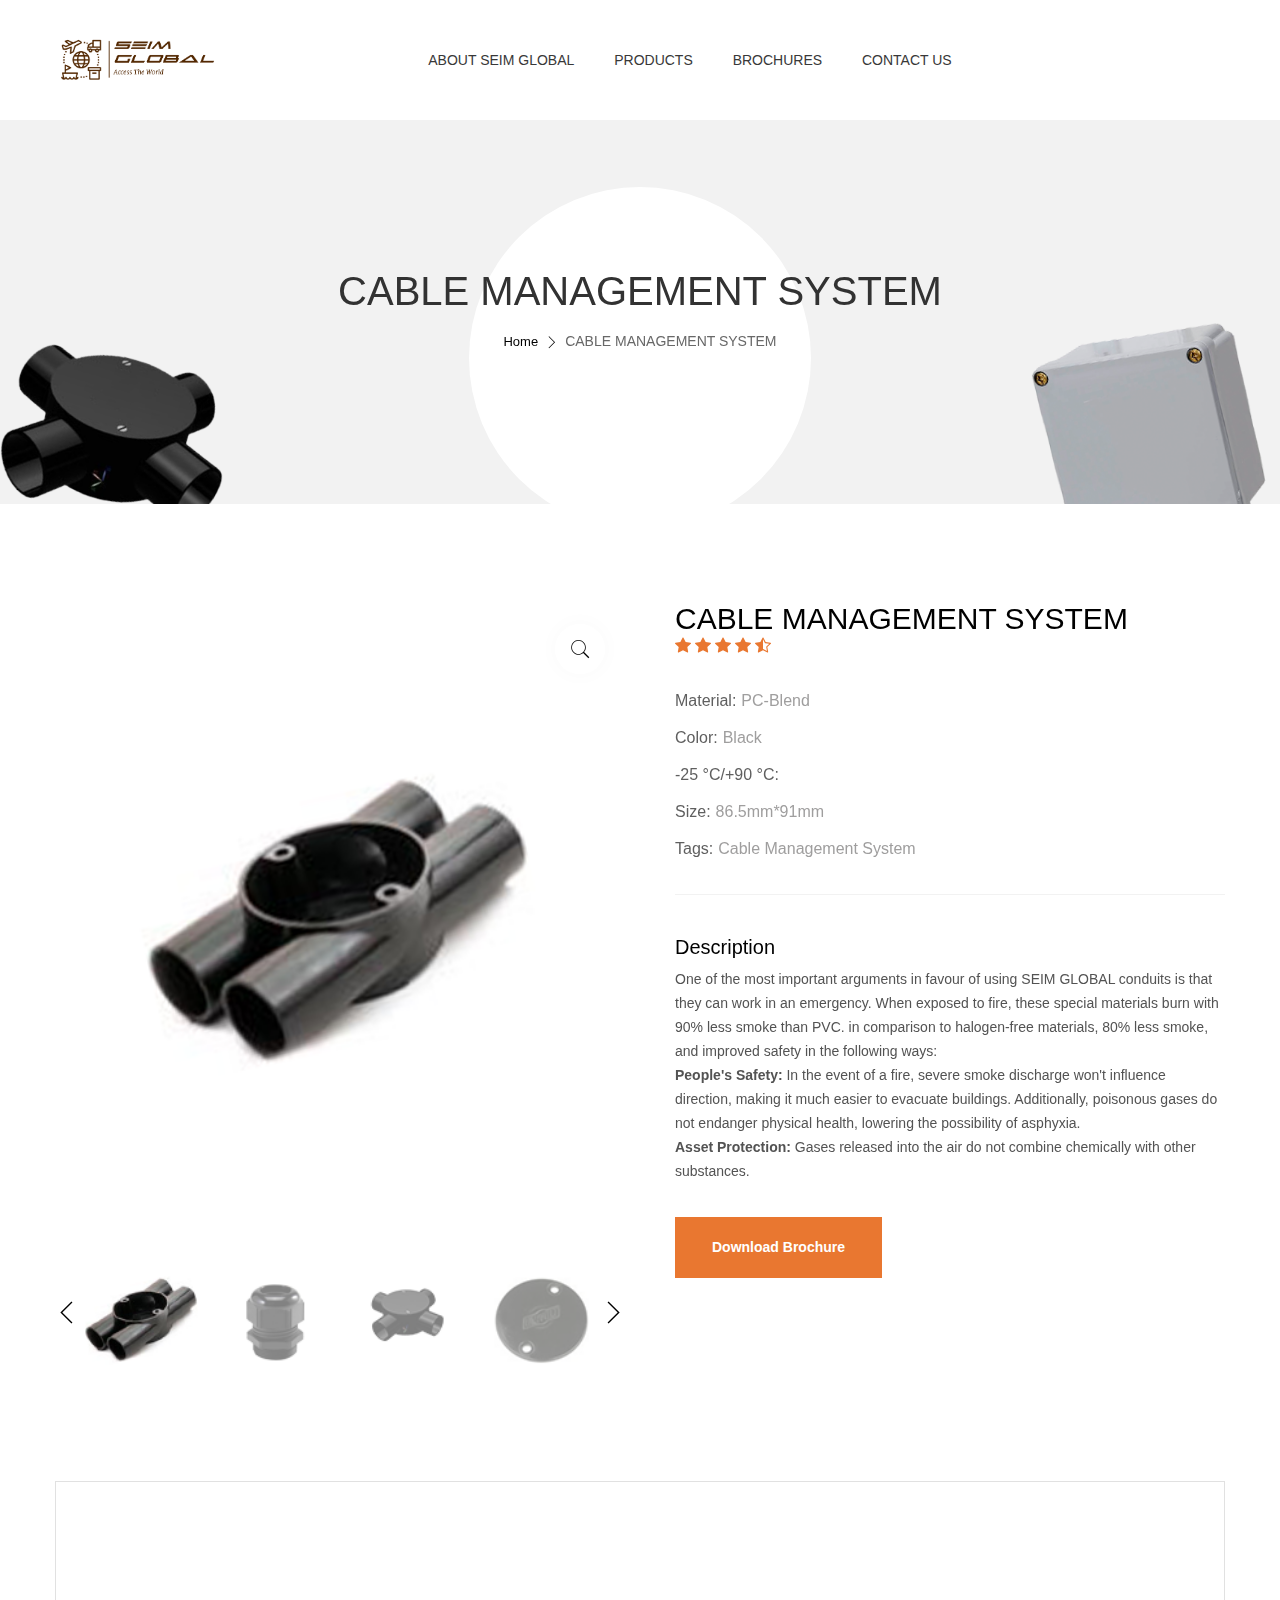
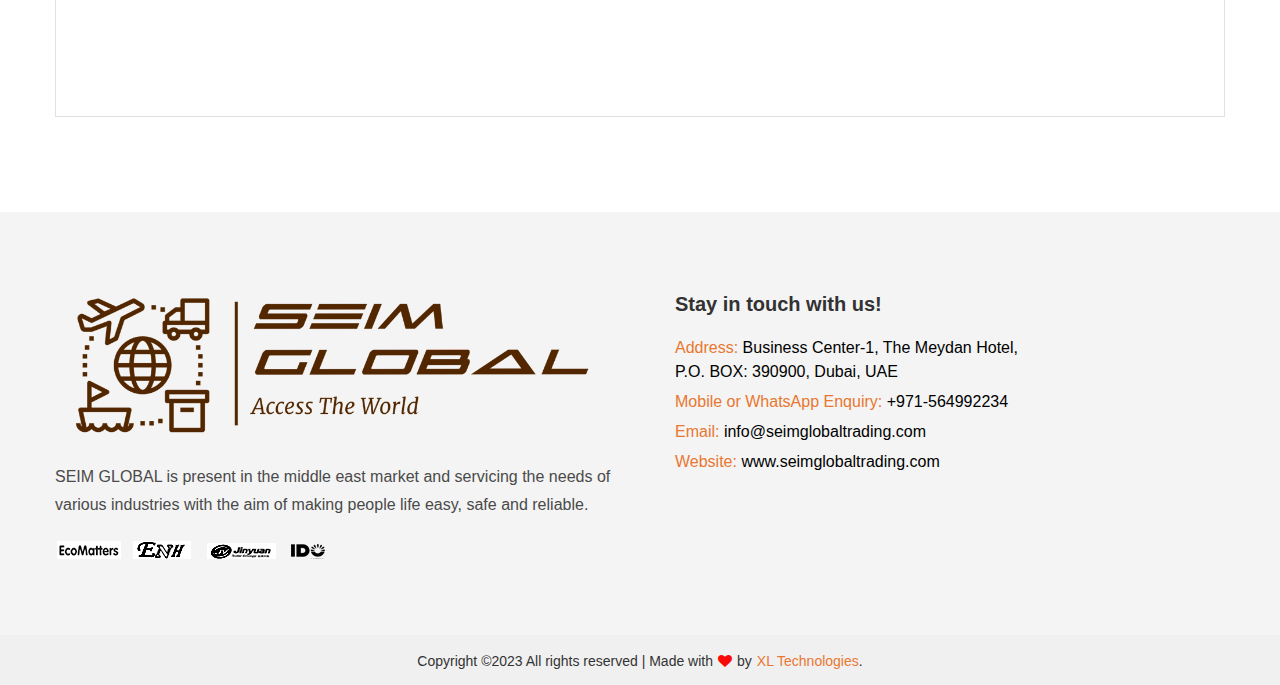
==== commit 96478269: "Add files via upload" ====
--- a/cablemanagement.html
+++ b/cablemanagement.html
@@ -79,7 +79,7 @@
                 <div class="main-menu text-center">
                   <nav>
                     <ul>
-                      <li><a href="/#seimglobal">ABOUT SEIM GLOBAL</a></li>
+                      <li><a href="#seimglobal">ABOUT SEIM GLOBAL</a></li>
                       <li class="products">
                         <a href="javascript:void(0)">PRODUCTS</a>
                         <ul class="mega-menu-style mega-menu-mrg-1">
@@ -89,59 +89,55 @@
                                 <!-- <a class="dropdown-title" href="#">Products</a> -->
                                 <ul>
                                   <li>
-                                    <a href="./switch&socket.html"
-                                      >SWITCHES AND SOCKETS</a
-                                    >
-                                  </li>
-                                  <li>
-                                    <a href="./cablemanagement.html"
-                                      >CABLE MANAGEMENT SYSTEM</a
-                                    >
+                                    <a href="./switch&socket.html">SWITCHES AND SOCKETS</a>
+                                  </li>
+                                  <li>
+                                    <a href="./cablemanagement.html">CABLE MANAGEMENT SYSTEM</a>
                                   </li>
                                   <li>
                                     <a href="./lighting.html">LIGHTING</a>
                                   </li>
                                   <li>
-                                    <a href="./lighting.html">ACB & ACB Accessories</a>
-                                  </li>
-                                  <li>
-                                    <a href="./lighting.html">APFC Relay</a>
-                                  </li>
-                                  <li>
-                                    <a href="./lighting.html">ATS & ATS Accessories</a>
-                                  </li>
-                                  <li>
-                                    <a href="./lighting.html">Automation Products</a>
-                                  </li>
-                                  <li>
-                                    <a href="./lighting.html">Auxiliary Contactor</a>
-                                  </li>
-                                  <li>
-                                    <a href="./lighting.html">Buzzer</a>
-                                  </li>
-                                  <li>
-                                    <a href="./lighting.html">Capacitor</a>
-                                  </li>
-                                  <li>
-                                    <a href="./lighting.html">capacitor duty contactor</a>
-                                  </li>
-                                  <li>
-                                    <a href="javascript:void(0)">Relay Protective Accessories</a>
-                                  </li>
-                                  <li>
-                                    <a href="javascript:void(0)">Selector Switch</a>
-                                  </li>
-                                  <li>
-                                    <a href="javascript:void(0)">Selector Switch Accessories</a>
-                                  </li>
-                                  <li>
-                                    <a href="javascript:void(0)">Soft Starters</a>
-                                  </li>
-                                  <li>
-                                    <a href="javascript:void(0)">Surge Protection Device</a>
-                                  </li>
-                                  <li>
-                                    <a href="javascript:void(0)">Switch Changeover</a>
+                                    <a href="./product-details.html">ACB & ACB Accessories</a>
+                                  </li>
+                                  <li>
+                                    <a href="./product-details.html">APFC Relay</a>
+                                  </li>
+                                  <li>
+                                    <a href="./product-details.html">ATS & ATS Accessories</a>
+                                  </li>
+                                  <li>
+                                    <a href="./product-details.html">Automation Products</a>
+                                  </li>
+                                  <li>
+                                    <a href="./product-details.html">Auxiliary Contactor</a>
+                                  </li>
+                                  <li>
+                                    <a href="./product-details.html">Buzzer</a>
+                                  </li>
+                                  <li>
+                                    <a href="./product-details.html">Capacitor</a>
+                                  </li>
+                                  <li>
+                                    <a href="./product-details.html">capacitor duty contactor</a>
+                                  </li>
+                                  <li>
+                                    <a href="./product-details.html">Relay Protective Accessories</a>
+                                  </li>
+                                  <li>
+                                    <a href="./product-details.html">Selector Switch</a>
+                                  </li>
+                                  <li>
+                                    <a href="./product-details.html">Selector Switch Accessories</a>
+                                  </li>
+                                  <li>
+                                    <a href="./product-details.html">Soft Starters</a>
+                                  </li>
+                                  <li>
+                                    <a href="./product-details.html">Surge Protection Device</a>
+                                  </li>
+                                  <li>
+                                    <a href="./product-details.html">Switch Changeover</a>
                                   </li>
                                 </ul>
                               </li>
@@ -149,59 +145,55 @@
                                 <!-- <a class="dropdown-title" href="#">Products</a> -->
                                 <ul>
                                   <li>
-                                    <a href="javascript:void(0)">SOLAR SYSTEM</a>
-                                  </li>
-                                  <li>
-                                    <a href="javascript:void(0)"
-                                      >ELECTRIC VEHICLE CHARGER</a
-                                    >
-                                  </li>
-                                  <li>
-                                    <a href="javascript:void(0)"
-                                      >Control Transformer</a
-                                    >
-                                  </li>
-                                  <li>
-                                    <a href="javascript:void(0)">Current Transformer</a>
-                                  </li>
-                                  <li>
-                                    <a href="javascript:void(0)">Detuned Reactor</a>
-                                  </li>
-                                  <li>
-                                    <a href="javascript:void(0)">FSU</a>
-                                  </li>
-                                  <li>
-                                    <a href="javascript:void(0)">HMI</a>
-                                  </li>
-                                  <li>
-                                    <a href="javascript:void(0)">Indicating Lamp Accessories</a>
-                                  </li>
-                                  <li>
-                                    <a href="javascript:void(0)">Lamp Indicating</a>
-                                  </li>
-                                  <li>
-                                    <a href="javascript:void(0)">Limit Switch</a>
-                                  </li>
-                                  <li>
-                                    <a href="javascript:void(0)">Limit Switch Accessories</a>
-                                  </li>
-                                  <li>
-                                    <a href="javascript:void(0)">Switch Fuse Unit Accessories</a>
-                                  </li>
-                                  <li>
-                                    <a href="javascript:void(0)">Switch Isolator</a>
-                                  </li>
-                                  <li>
-                                    <a href="javascript:void(0)">Switch Isolator Accessories</a>
-                                  </li>
-                                  <li>
-                                    <a href="javascript:void(0)">Timer Accessories</a>
-                                  </li>
-                                  <li>
-                                    <a href="javascript:void(0)">Timer Electronic</a>
-                                  </li>
-                                  <li>
-                                    <a href="javascript:void(0)">VFD & VFD Accessories</a>
+                                    <a href="./product-details.html">SOLAR SYSTEM</a>
+                                  </li>
+                                  <li>
+                                    <a href="./product-details.html">ELECTRIC VEHICLE CHARGER</a>
+                                  </li>
+                                  <li>
+                                    <a href="./product-details.html" >Control Transformer</a>
+                                  </li>
+                                  <li>
+                                    <a href="./product-details.html">Current Transformer</a>
+                                  </li>
+                                  <li>
+                                    <a href="./product-details.html">Detuned Reactor</a>
+                                  </li>
+                                  <li>
+                                    <a href="./product-details.html">FSU</a>
+                                  </li>
+                                  <li>
+                                    <a href="./product-details.html">HMI</a>
+                                  </li>
+                                  <li>
+                                    <a href="./product-details.html">Indicating Lamp Accessories</a>
+                                  </li>
+                                  <li>
+                                    <a href="./product-details.html">Lamp Indicating</a>
+                                  </li>
+                                  <li>
+                                    <a href="./product-details.html">Limit Switch</a>
+                                  </li>
+                                  <li>
+                                    <a href="./product-details.html">Limit Switch Accessories</a>
+                                  </li>
+                                  <li>
+                                    <a href="./product-details.html">Switch Fuse Unit Accessories</a>
+                                  </li>
+                                  <li>
+                                    <a href="./product-details.html">Switch Isolator</a>
+                                  </li>
+                                  <li>
+                                    <a href="./product-details.html">Switch Isolator Accessories</a>
+                                  </li>
+                                  <li>
+                                    <a href="./product-details.html">Timer Accessories</a>
+                                  </li>
+                                  <li>
+                                    <a href="./product-details.html">Timer Electronic</a>
+                                  </li>
+                                  <li>
+                                    <a href="./product-details.html">VFD & VFD Accessories</a>
                                   </li>
                                 </ul>
                               </li>
@@ -209,56 +201,52 @@
                                 <!-- <a class="dropdown-title" href="#">Products</a> -->
                                 <ul>
                                   <li>
-                                    <a href="javascript:void(0)">MCB</a>
-                                  </li>
-                                  <li>
-                                    <a href="javascript:void(0)"
-                                      >MCB Accessories</a
-                                    >
-                                  </li>
-                                  <li>
-                                    <a href="javascript:void(0)"
-                                      >MCCB</a
-                                    >
-                                  </li>
-                                  <li>
-                                    <a href="javascript:void(0)">MCCB Accessories</a>
-                                  </li>
-                                  <li>
-                                    <a href="javascript:void(0)">Meter</a>
-                                  </li>
-                                  <li>
-                                    <a href="javascript:void(0)">MPCB</a>
-                                  </li>
-                                  <li>
-                                    <a href="javascript:void(0)">MPCB Accessories</a>
-                                  </li>
-                                  <li>
-                                    <a href="javascript:void(0)">Plug & Socket</a>
-                                  </li>
-                                  <li>
-                                    <a href="javascript:void(0)">Power Contactor</a>
-                                  </li>
-                                  <li>
-                                    <a href="javascript:void(0)">Power Contactor Accessories</a>
-                                  </li>
-                                  <li>
-                                    <a href="javascript:void(0)">Power Supply Unit</a>
-                                  </li>
-                                  <li>
-                                    <a href="javascript:void(0)">Power supply Unit Accessories</a>
-                                  </li>
-                                  <li>
-                                    <a href="javascript:void(0)">Push Button</a>
-                                  </li>
-                                  <li>
-                                    <a href="javascript:void(0)">Push Button Accessories</a>
-                                  </li>
-                                  <li>
-                                    <a href="javascript:void(0)">Relay Over Load Bimetal</a>
-                                  </li>
-                                  <li>
-                                    <a href="javascript:void(0)">Relay Protective</a>
+                                    <a href="./product-details.html">MCB</a>
+                                  </li>
+                                  <li>
+                                    <a href="./product-details.html">MCB Accessories</a>
+                                  </li>
+                                  <li>
+                                    <a href="./product-details.html">MCCB</a>
+                                  </li>
+                                  <li>
+                                    <a href="./product-details.html">MCCB Accessories</a>
+                                  </li>
+                                  <li>
+                                    <a href="./product-details.html">Meter</a>
+                                  </li>
+                                  <li>
+                                    <a href="./product-details.html">MPCB</a>
+                                  </li>
+                                  <li>
+                                    <a href="./product-details.html">MPCB Accessories</a>
+                                  </li>
+                                  <li>
+                                    <a href="./product-details.html">Plug & Socket</a>
+                                  </li>
+                                  <li>
+                                    <a href="./product-details.html">Power Contactor</a>
+                                  </li>
+                                  <li>
+                                    <a href="./product-details.html">Power Contactor Accessories</a>
+                                  </li>
+                                  <li>
+                                    <a href="./product-details.html">Power Supply Unit</a>
+                                  </li>
+                                  <li>
+                                    <a href="./product-details.html">Power supply Unit Accessories</a>
+                                  </li>
+                                  <li>
+                                    <a href="./product-details.html">Push Button</a>
+                                  </li>
+                                  <li>
+                                    <a href="./product-details.html">Push Button Accessories</a>
+                                  </li>
+                                  <li>
+                                    <a href="./product-details.html">Relay Over Load Bimetal</a>
+                                  </li>
+                                  <li>
+                                    <a href="./product-details.html">Relay Protective</a>
                                   </li>                                  
                                 </ul>
                               </li>
@@ -267,20 +255,14 @@
                         </ul>
                       </li>
                       <li>
-                        <a href="javascript:void(0)">BROCHURES</a>
+                        <a href="./product-details.html">BROCHURES</a>
                         <ul class="mega-menu-style mega-menu-mrg-1">
                           <li>
                             <ul>
                               <li>
                                 <a class="dropdown-title" href="#">Brochures</a>
                                 <ul>
-                                  <li>
-                                    <a
-                                      href=""
-                                      target="_blank"
-                                      >SWITCHES AND SOCKETS</a
-                                    >
-                                  </li>
+                                  <li><a href="./assets/brochures/SEIM Global Company Profile.pdf" target="_blank" >Seim Global Profile</a></li>
                                   <li>
                                     <a
                                       href=""
@@ -327,8 +309,8 @@
                           </li>
                         </ul>
                       </li>
-  
-                      <li><a href="/#footer">CONTACT US</a></li>
+
+                      <li><a href="#footer">CONTACT US</a></li>
                     </ul>
                   </nav>
                 </div>
@@ -347,7 +329,7 @@
           </div>
         </div>
       </header>
-          <!-- mini cart start -->
+      <!-- mini cart start -->
         <div class="breadcrumb-area bg-gray-4 breadcrumb-padding-1">
             <div class="container">
                 <div class="breadcrumb-content text-center">
@@ -654,112 +636,259 @@
             </div>
         </div>
         <footer class="footer-area" id="footer">
-            <div class="bg-gray-2">
-              <div class="container">
-                <div class="footer-top pt-80 pb-35">
-                  <div class="row">
-                    <div class="col-lg-6 col-md-6 col-sm-6 col-12">
-                      <div class="footer-widget footer-about mb-40">
-                        <div class="footer-logo">
-                          <a href="index.html"
-                            ><img src="assets/images/logo/logo.png" alt="logo"
-                          /></a>
-                        </div>
-                        <p>
-                          SEIM GLOBAL is present in the middle east market and
-                          servicing the needs of various industries with the aim of
-                          making people life easy, safe and reliable.
-                        </p>
-                        <div class="payment-img">
-                          <a href="javascript:void(0)"
-                            ><img
-                              src="assets/images/icon-img/payment.png"
-                              alt="logo"
-                          /></a>
-                        </div>
+          <div class="bg-gray-2">
+            <div class="container">
+              <div class="footer-top pt-80 pb-35">
+                <div class="row">
+                  <div class="col-lg-6 col-md-6 col-sm-6 col-12">
+                    <div class="footer-widget footer-about mb-40">
+                      <div class="footer-logo">
+                        <a href="index.html"
+                          ><img src="assets/images/logo/logo.png" alt="logo"
+                        /></a>
+                      </div>
+                      <p>
+                        SEIM GLOBAL is present in the middle east market and
+                        servicing the needs of various industries with the aim of
+                        making people life easy, safe and reliable.
+                      </p>
+                      <div class="payment-img">
+                        <a href="javascript:void(0)"
+                          ><img
+                            src="assets/images/icon-img/payment.png"
+                            alt="logo"
+                        /></a>
                       </div>
                     </div>
-                    <div class="col-lg-6 col-md-6 col-sm-6 col-12">
-                      <div
-                        class="footer-widget footer-widget-margin-2 footer-address mb-40"
-                      >
-                        <h3 class="footer-title">Stay in touch with us!</h3>
-                        <ul>
-                          <li>
-                            <span>Address: </span
-                            ><b
-                              >Bsiness Center-1, The Meydan Hotel,<br />
-                              Nad Al Sheba, Dubai, UAE
-                            </b>
-                          </li>
-                          <li>
-                            <span>Mobile or WhatsApp Enquiry:</span>
-                            <a href="tel:+971-564992234">+971-564992234</a>
-                          </li>
-                          <li>
-                            <span>Email: </span
-                            ><a href="mailto:info@seimglobaltrading.com"
-                              >info@seimglobaltrading.com</a
-                            >
-                          </li>
-                          <li>
-                            <span>Website: </span
-                            ><a href="https://seimglobaltrading.com/"
-                              >seimglobaltrading.com</a
-                            >
-                          </li>
-                        </ul>
-                      </div>
+                  </div>
+                  <div class="col-lg-6 col-md-6 col-sm-6 col-12">
+                    <div
+                      class="footer-widget footer-widget-margin-2 footer-address mb-40"
+                    >
+                      <h3 class="footer-title">Stay in touch with us!</h3>
+                      <ul>
+                        <li>
+                          <span>Address: </span
+                          ><b
+                            >Business Center-1, The Meydan Hotel,<br />
+                            P.O. BOX: 390900, Dubai, UAE
+                          </b>
+                        </li>
+                        <li>
+                          <span>Mobile or WhatsApp Enquiry:</span>
+                          <a href="tel:+971-564992234">+971-564992234</a>
+                        </li>
+                        <li>
+                          <span>Email: </span
+                          ><a href="mailto:info@seimglobaltrading.com"
+                            >info@seimglobaltrading.com</a
+                          >
+                        </li>
+                        <li>
+                          <span>Website: </span
+                          ><a href="https://seimglobaltrading.com/"
+                            >www.seimglobaltrading.com</a
+                          >
+                        </li>
+                      </ul>
                     </div>
                   </div>
                 </div>
               </div>
             </div>
-            <div class="bg-gray-3">
-              <div class="container">
-                <div class="footer-bottom copyright text-center bg-gray-3">
-                  <p>
-                    Copyright ©2023 All rights reserved | Made with
-                    <i class="fa fa-heart"></i> by
-                    <a href="https://xltech.co.in/"> XL Technologies</a>.
-                  </p>
-                </div>
-              </div>
-            </div>
-          </footer>
-          <!-- Mobile Menu start -->
-          <div class="off-canvas-active">
-            <a class="off-canvas-close"><i class="ti-close"></i></a>
-            <div class="off-canvas-wrap">
-              <div class="welcome-text off-canvas-margin-padding">
-                <p>SEIM GLOBAL</p>
-              </div>
-              <div class="mobile-menu-wrap off-canvas-margin-padding-2">
-                <div id="mobile-menu" class="slinky-mobile-menu text-left">
-                  <ul>
-                    <li><a href="/#seimglobal">ABOUT SEIM GLOBAL</a></li>
-                    <li><a href="./switch&socket.html">SWITCHES AND SOCKETS</a></li>
-                    <li><a href="./cablemanagement.html">CABLE MANAGEMENT SYSTEM</a></li>
-                    <li><a href="./lighting.html">LIGHTING</a></li>
-                    <li><a href="javascript:void(0)">SOLAR SYSTEM</a></li>
-                    <li><a href="./electricvehiclecharger.html">ELECTRIC VEHICLE CHARGER</a></li>
-                    <li>
-                      <a href="#">BROCHURES</a>
-                      <ul>
-                        <li><a href="" target="_blank">SWITCHES AND SOCKETS</a></li>
-                        <li><a href="" target="_blank">CABLE MANAGEMENT SYSTEM</a></li>
-                        <li><a href="" target="_blank">INDOOR LIGHTING</a></li>
-                        <li><a href="javascript:void(0)" >SOLAR SYSTEM</a></li>
-                        <li><a href="" target="_blank">OUTDOOR LIGHTING</a></li>
-                        <li><a href="" target="_blank">ELECTRIC VEHICLE CHARGER</a></li>
-                      </ul>
-                    </li>
-                    <li><a href="/#footer">CONTACT US</a></li>
-                  </ul>
-                </div>
+          </div>
+          <div class="bg-gray-3">
+            <div class="container">
+              <div class="footer-bottom copyright text-center bg-gray-3">
+                <p>
+                  Copyright ©2023 All rights reserved | Made with
+                  <i class="fa fa-heart"></i> by
+                  <a href="https://xltech.co.in/"> XL Technologies</a>.
+                </p>
               </div>
             </div>
           </div>
+        </footer>
+        <!-- Mobile Menu start -->
+        <div class="off-canvas-active">
+          <a class="off-canvas-close"><i class="ti-close"></i></a>
+          <div class="off-canvas-wrap">
+            <div class="welcome-text off-canvas-margin-padding">
+              <p>SEIM GLOBAL</p>
+            </div>
+            <div class="mobile-menu-wrap off-canvas-margin-padding-2">
+              <div id="mobile-menu" class="slinky-mobile-menu text-left">
+                <ul>
+                  <li>
+                    <a href="javascript:void(0)">Products</a>
+                    <ul>
+                      <li><a href="/#seimglobal">ABOUT SEIM GLOBAL</a></li>
+                      <li><a href="./switch&socket.html">SWITCHES AND SOCKETS</a></li>
+                      <li><a href="./cablemanagement.html">CABLE MANAGEMENT SYSTEM</a></li>
+                      <li><a href="./lighting.html">LIGHTING</a></li>
+                      <li><a href="./product-details.html">SOLAR SYSTEM</a></li>
+                      <li><a href="./product-details.html">ELECTRIC VEHICLE CHARGER</a></li>
+                      
+                      <li>
+                        <a href="./product-details.html">ACB & ACB Accessories</a>
+                      </li>
+                      <li>
+                        <a href="./product-details.html">APFC Relay</a>
+                      </li>
+                      <li>
+                        <a href="./product-details.html">ATS & ATS Accessories</a>
+                      </li>
+                      <li>
+                        <a href="./product-details.html">Automation Products</a>
+                      </li>
+                      <li>
+                        <a href="./product-details.html">Auxiliary Contactor</a>
+                      </li>
+                      <li>
+                        <a href="./product-details.html">Buzzer</a>
+                      </li>
+                      <li>
+                        <a href="./product-details.html">Capacitor</a>
+                      </li>
+                      <li>
+                        <a href="./product-details.html">capacitor duty contactor</a>
+                      </li>
+                      <li>
+                        <a href="./product-details.html">Relay Protective Accessories</a>
+                      </li>
+                      <li>
+                        <a href="./product-details.html">Selector Switch</a>
+                      </li>
+                      <li>
+                        <a href="./product-details.html">Selector Switch Accessories</a>
+                      </li>
+                      <li>
+                        <a href="./product-details.html">Soft Starters</a>
+                      </li>
+                      <li>
+                        <a href="./product-details.html">Surge Protection Device</a>
+                      </li>
+                      <li>
+                        <a href="./product-details.html">Switch Changeover</a>
+                      </li>
+                      <li>
+                        <a href="./product-details.html">SOLAR SYSTEM</a>
+                      </li>
+                      <li>
+                        <a href="./product-details.html">ELECTRIC VEHICLE CHARGER</a>
+                      </li>
+                      <li>
+                        <a href="./product-details.html">Control Transformer</a>
+                      </li>
+                      <li>
+                        <a href="./product-details.html">Current Transformer</a>
+                      </li>
+                      <li>
+                        <a href="./product-details.html">Detuned Reactor</a>
+                      </li>
+                      <li>
+                        <a href="./product-details.html">FSU</a>
+                      </li>
+                      <li>
+                        <a href="./product-details.html">HMI</a>
+                      </li>
+                      <li>
+                        <a href="./product-details.html">Indicating Lamp Accessories</a>
+                      </li>
+                      <li>
+                        <a href="./product-details.html">Lamp Indicating</a>
+                      </li>
+                      <li>
+                        <a href="./product-details.html">Limit Switch</a>
+                      </li>
+                      <li>
+                        <a href="./product-details.html">Limit Switch Accessories</a>
+                      </li>
+                      <li>
+                        <a href="./product-details.html">Switch Fuse Unit Accessories</a>
+                      </li>
+                      <li>
+                        <a href="./product-details.html">Switch Isolator</a>
+                      </li>
+                      <li>
+                        <a href="./product-details.html">Switch Isolator Accessories</a>
+                      </li>
+                      <li>
+                        <a href="./product-details.html">Timer Accessories</a>
+                      </li>
+                      <li>
+                        <a href="./product-details.html">Timer Electronic</a>
+                      </li>
+                      <li>
+                        <a href="./product-details.html">VFD & VFD Accessories</a>
+                      </li>
+                      <li>
+                        <a href="./product-details.html">MCB</a>
+                      </li>
+                      <li>
+                        <a href="./product-details.html">MCB Accessories</a>
+                      </li>
+                      <li>
+                        <a href="./product-details.html">MCCB</a>
+                      </li>
+                      <li>
+                        <a href="./product-details.html">MCCB Accessories</a>
+                      </li>
+                      <li>
+                        <a href="./product-details.html">Meter</a>
+                      </li>
+                      <li>
+                        <a href="./product-details.html">MPCB</a>
+                      </li>
+                      <li>
+                        <a href="./product-details.html">MPCB Accessories</a>
+                      </li>
+                      <li>
+                        <a href="./product-details.html">Plug & Socket</a>
+                      </li>
+                      <li>
+                        <a href="./product-details.html">Power Contactor</a>
+                      </li>
+                      <li>
+                        <a href="./product-details.html">Power Contactor Accessories</a>
+                      </li>
+                      <li>
+                        <a href="./product-details.html">Power Supply Unit</a>
+                      </li>
+                      <li>
+                        <a href="./product-details.html">Power supply Unit Accessories</a>
+                      </li>
+                      <li>
+                        <a href="./product-details.html">Push Button</a>
+                      </li>
+                      <li>
+                        <a href="./product-details.html">Push Button Accessories</a>
+                      </li>
+                      <li>
+                        <a href="./product-details.html">Relay Over Load Bimetal</a>
+                      </li>
+                      <li>
+                        <a href="./product-details.html">Relay Protective</a>
+                      </li>  
+                    </ul>
+                  </li>
+                  <li>
+                    <a href="#">BROCHURES</a>
+                    <ul>
+                      <li><a href="./assets/brochures/SEIM Global Company Profile.pdf" target="_blank" >Seim Global Profile</a></li>
+                      <li><a href="" target="_blank">CABLE MANAGEMENT SYSTEM</a></li>
+                      <li><a href="" target="_blank">INDOOR LIGHTING</a></li>
+                      <li><a href="javascript:void(0)" >SOLAR SYSTEM</a></li>
+                      <li><a href="" target="_blank">OUTDOOR LIGHTING</a></li>
+                      <li><a href="" target="_blank">ELECTRIC VEHICLE CHARGER</a></li>
+                    </ul>
+                  </li>
+                  <li><a href="#footer">CONTACT US</a></li>
+                </ul>
+              </div>
+            </div>
+          </div>
+        </div>
     </div>
     <!-- All JS is here -->
     <script src="assets/js/vendor/modernizr-3.11.7.min.js"></script>
--- a/assets/css/style.css
+++ b/assets/css/style.css
@@ -203,7 +203,14 @@
 .select2-dropdown {
   z-index: 8;
 }
-
+.main-menu > nav > ul > li.products > ul li a{
+  font-size: 12px !important;
+  border-bottom: 1px solid #522700;
+}
+.main-menu > nav > ul > li.products > ul li{
+  margin-bottom: 12px !important;
+  
+}
 select {
   width: 100%;
   background: transparent;
